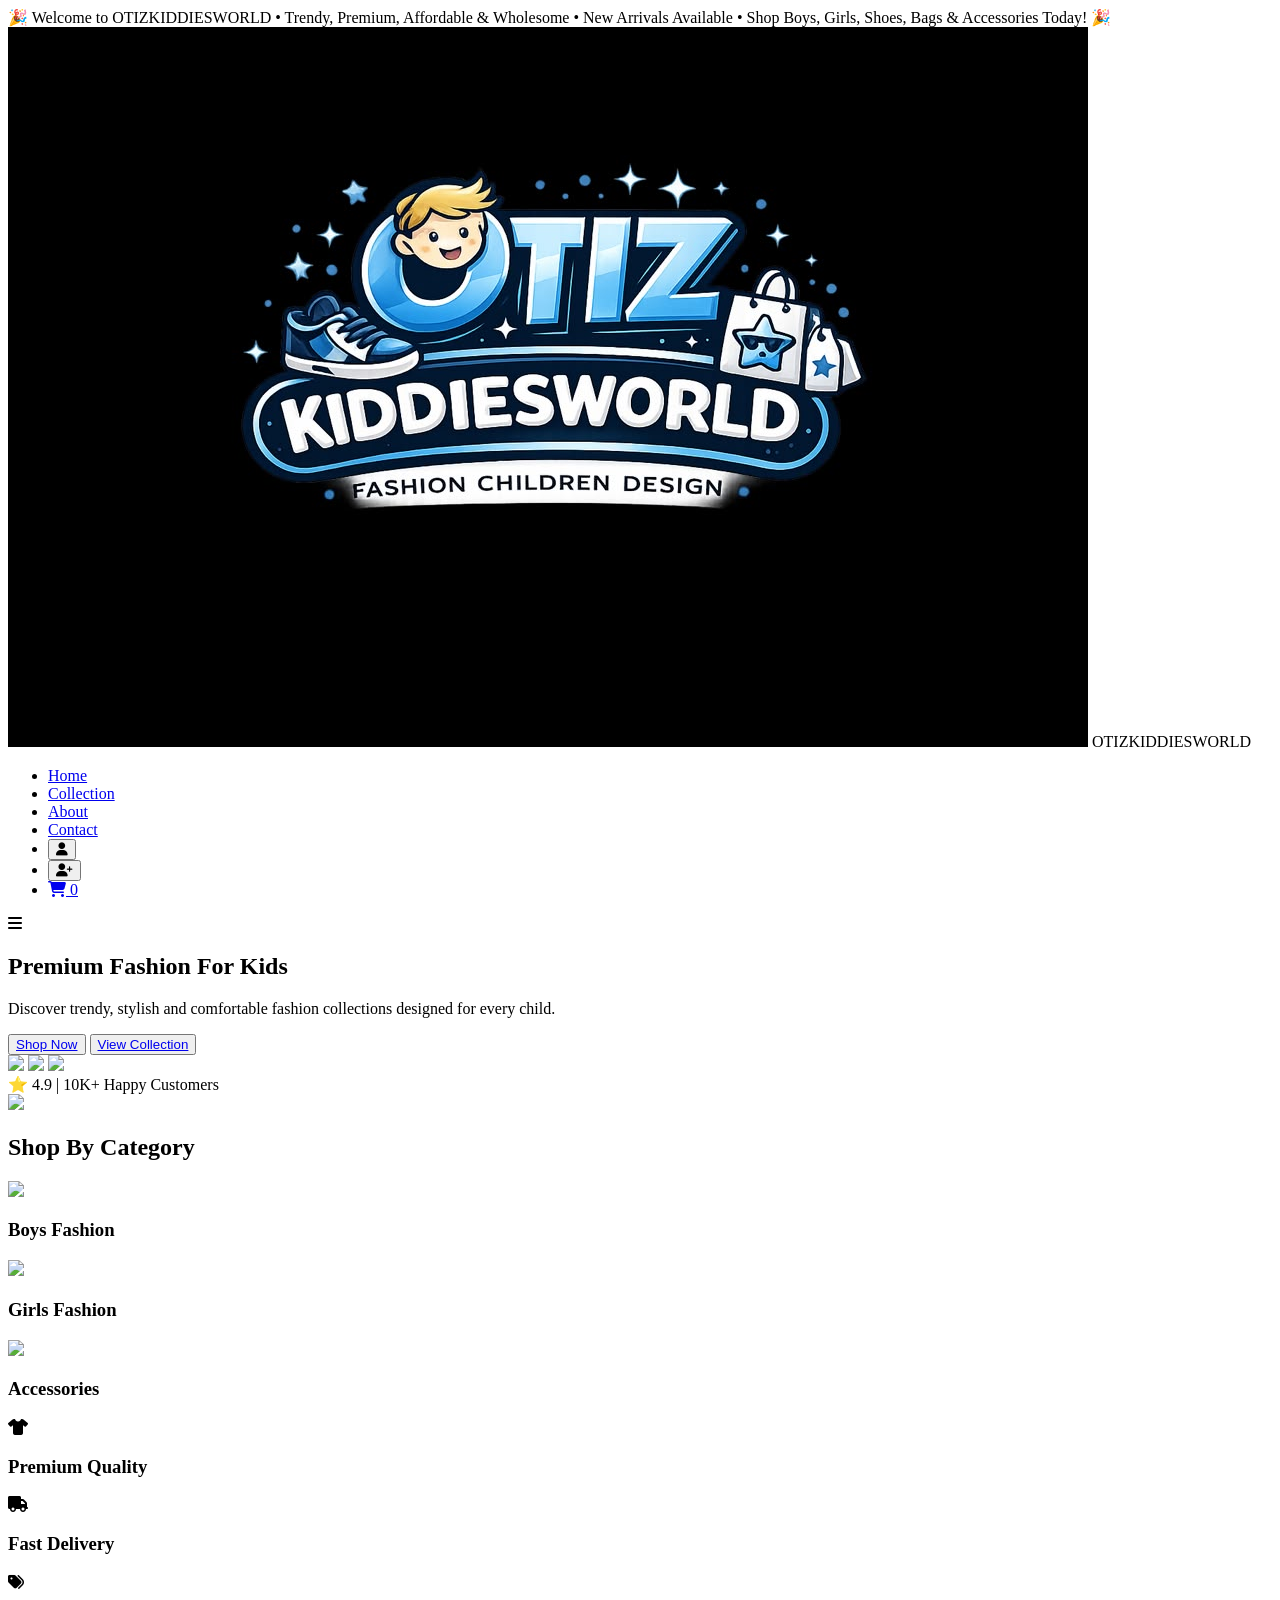
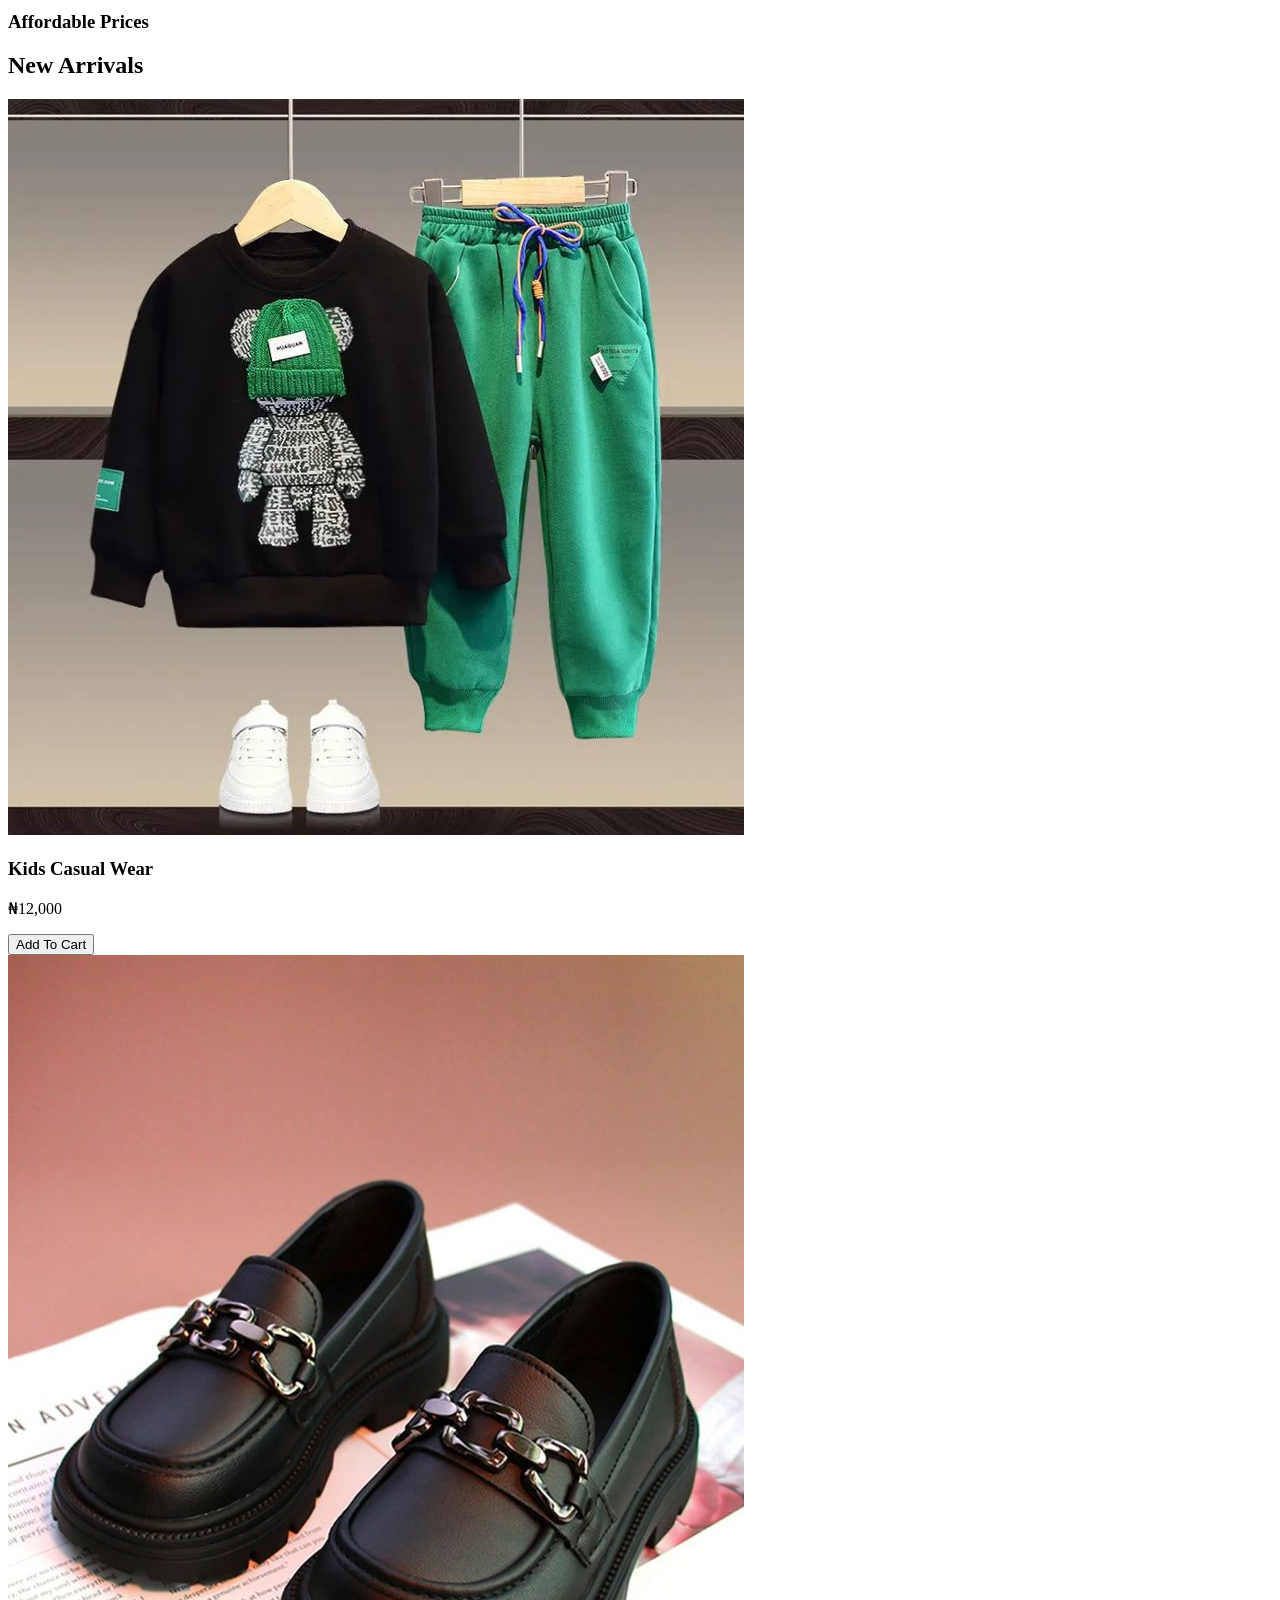
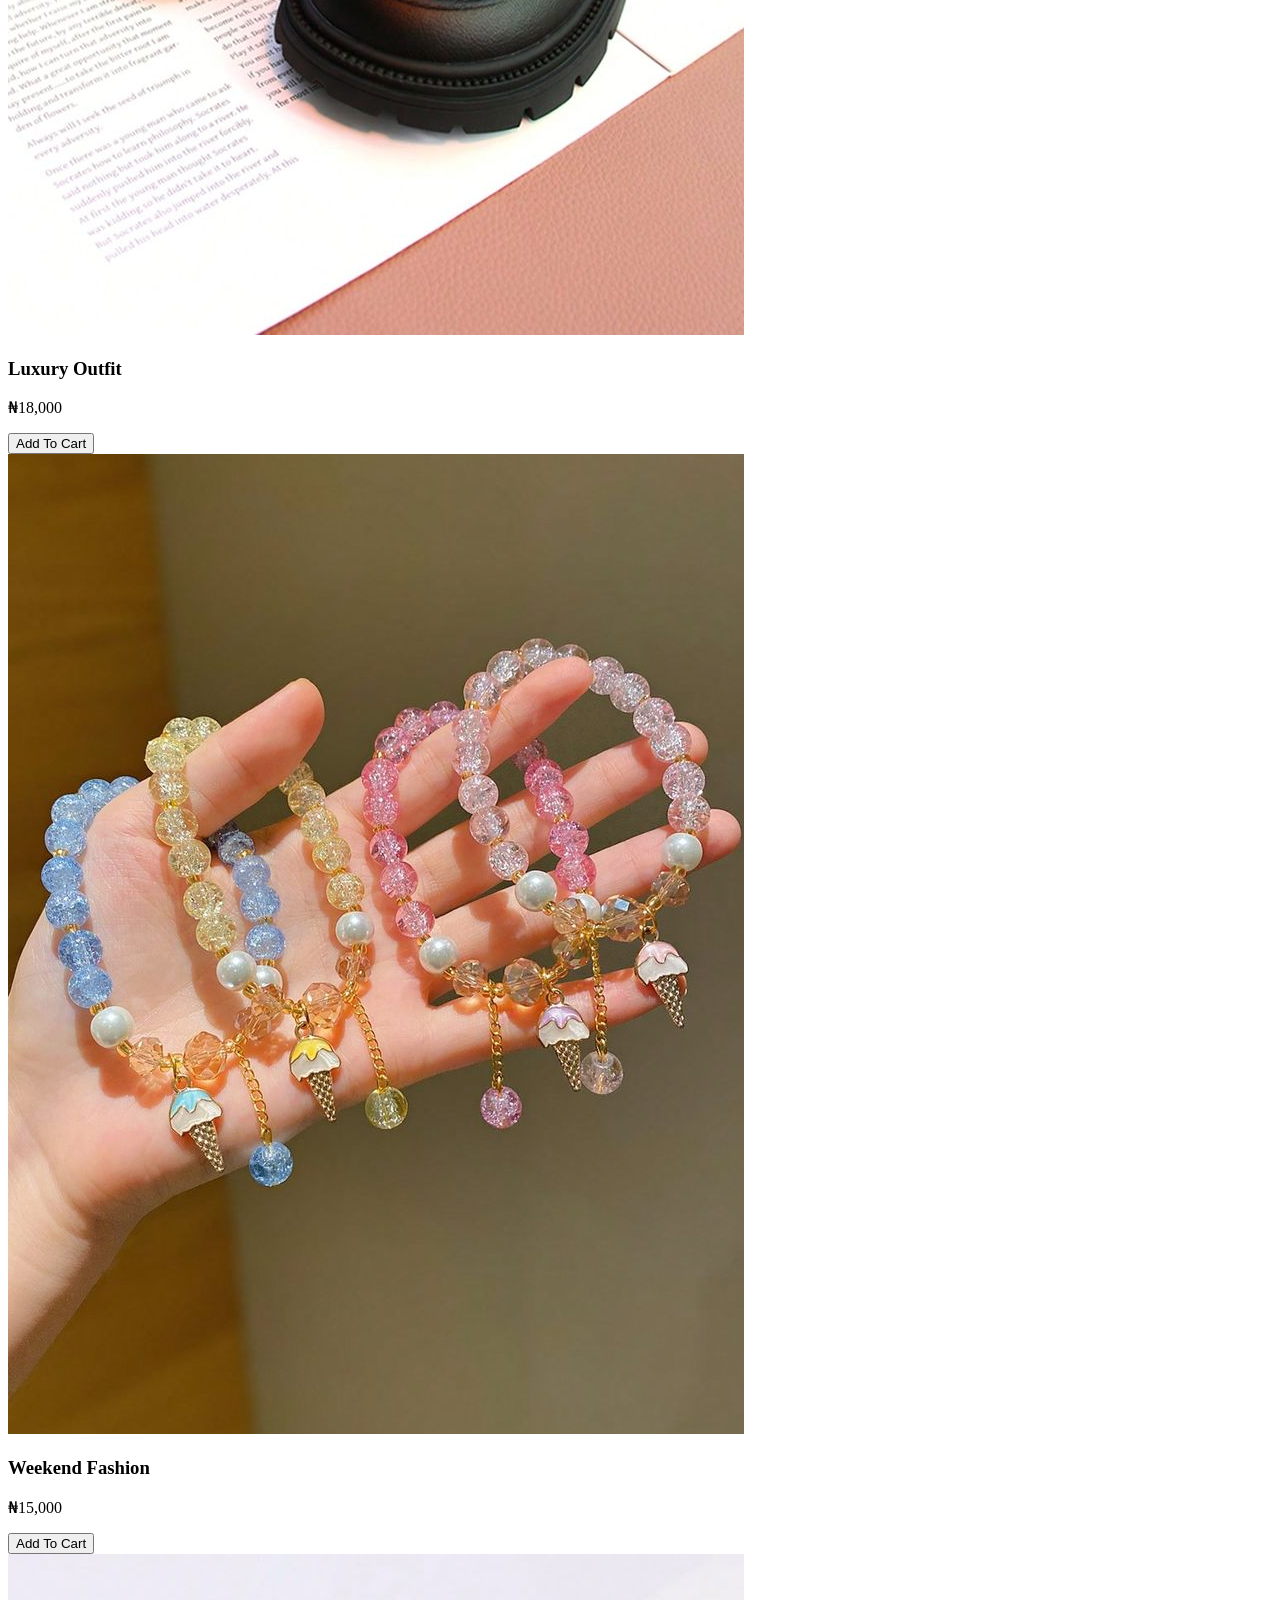
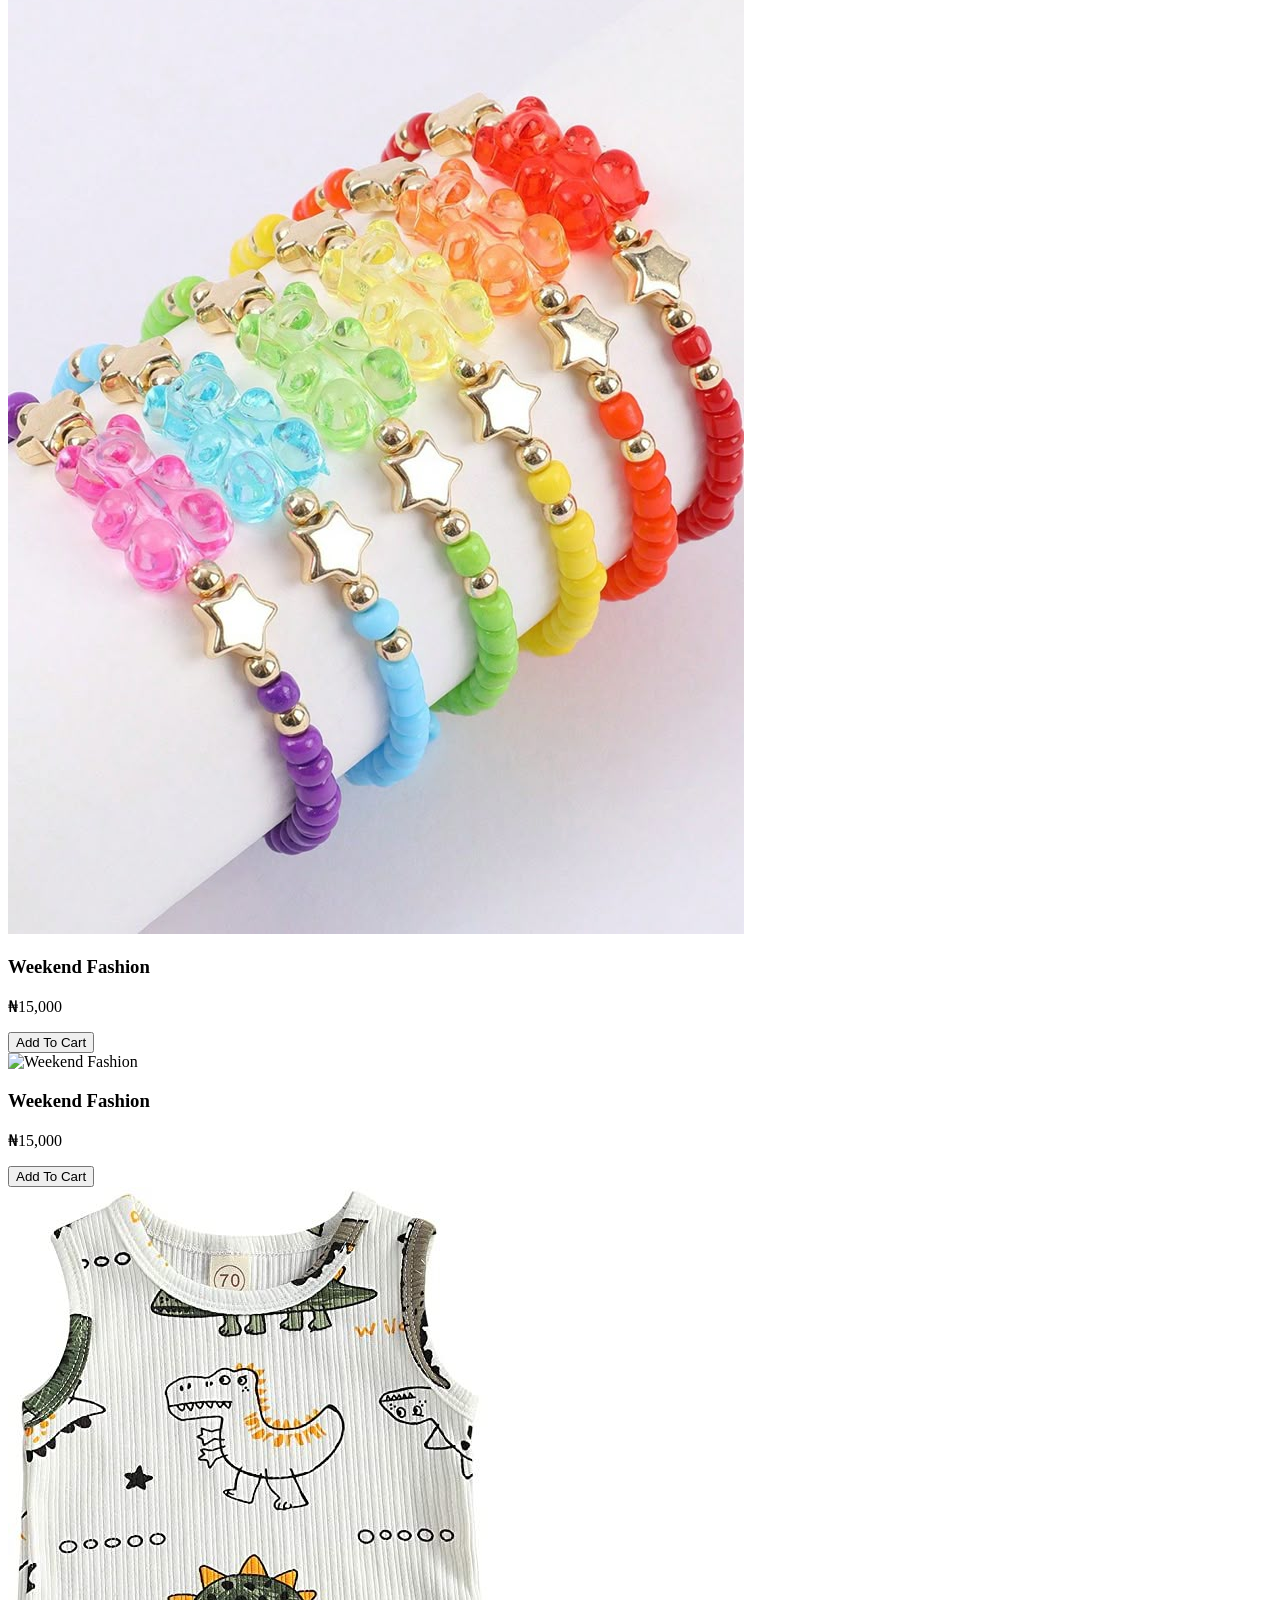
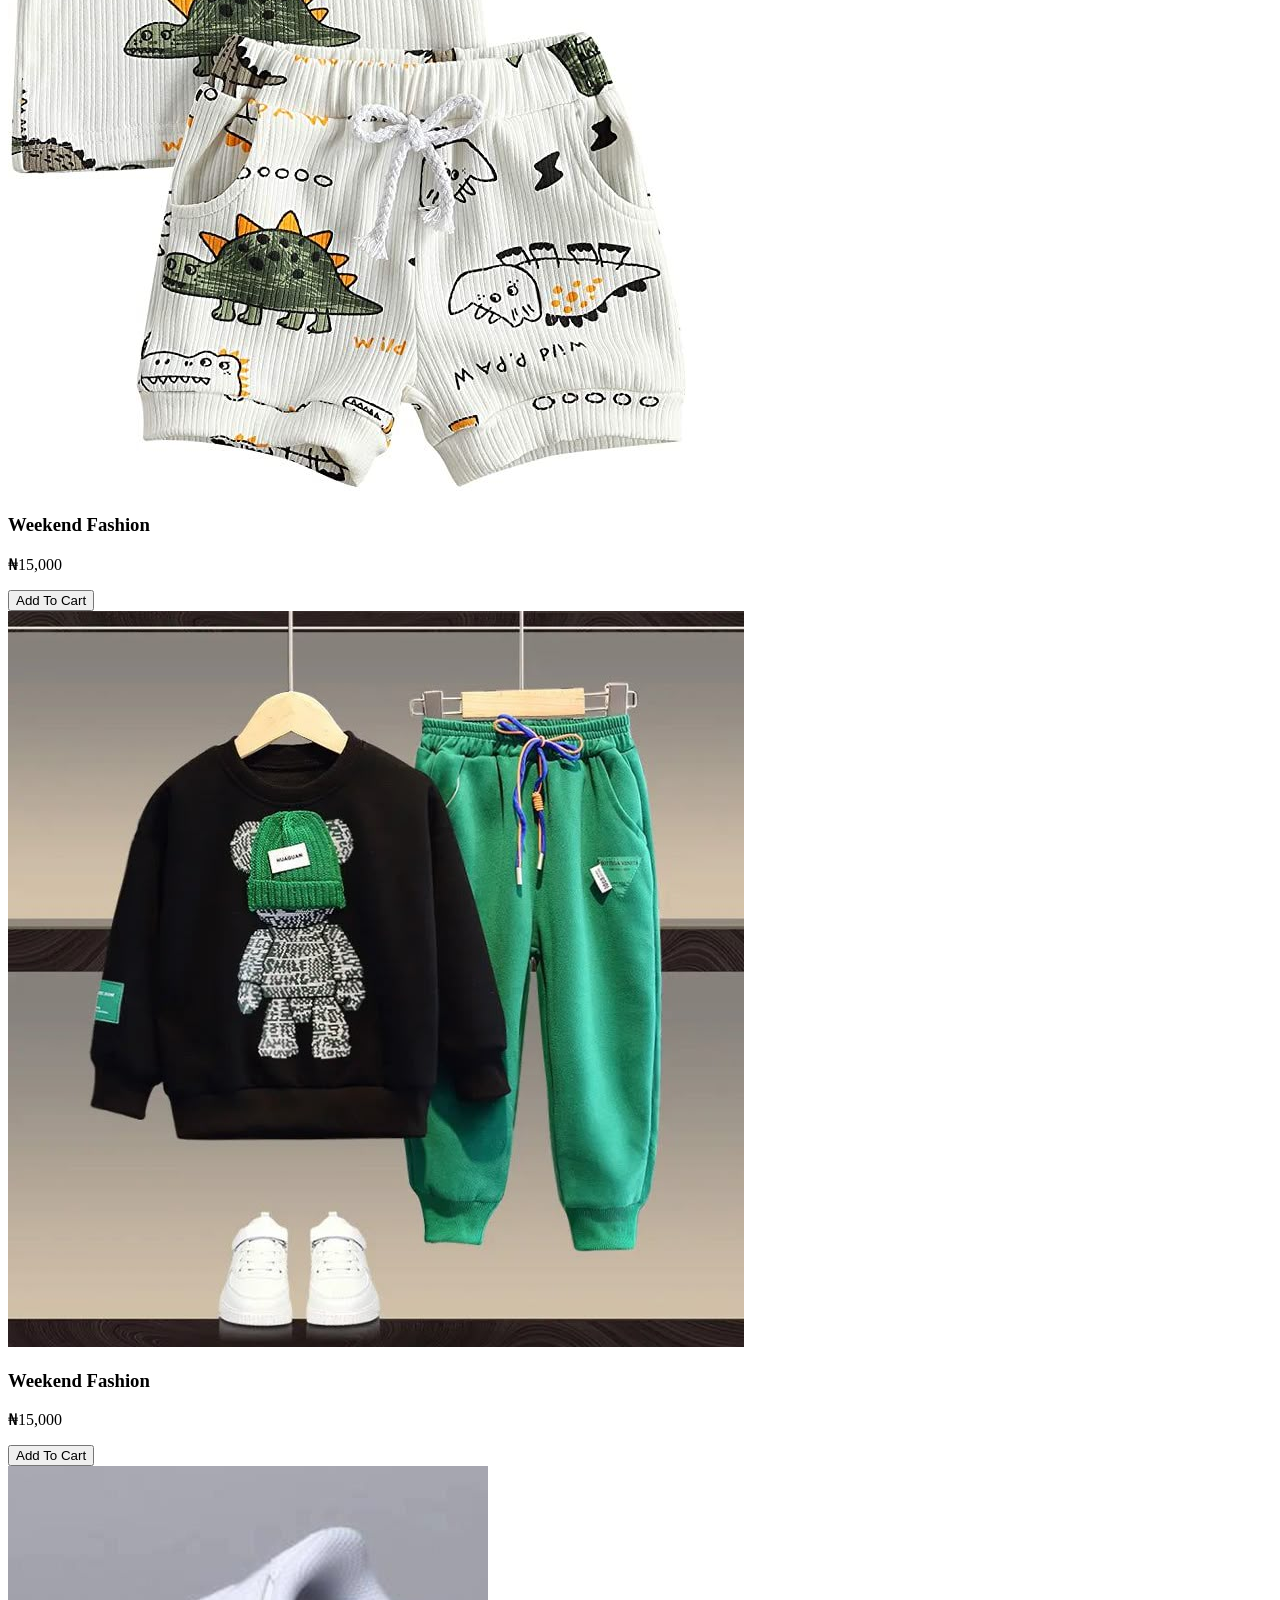
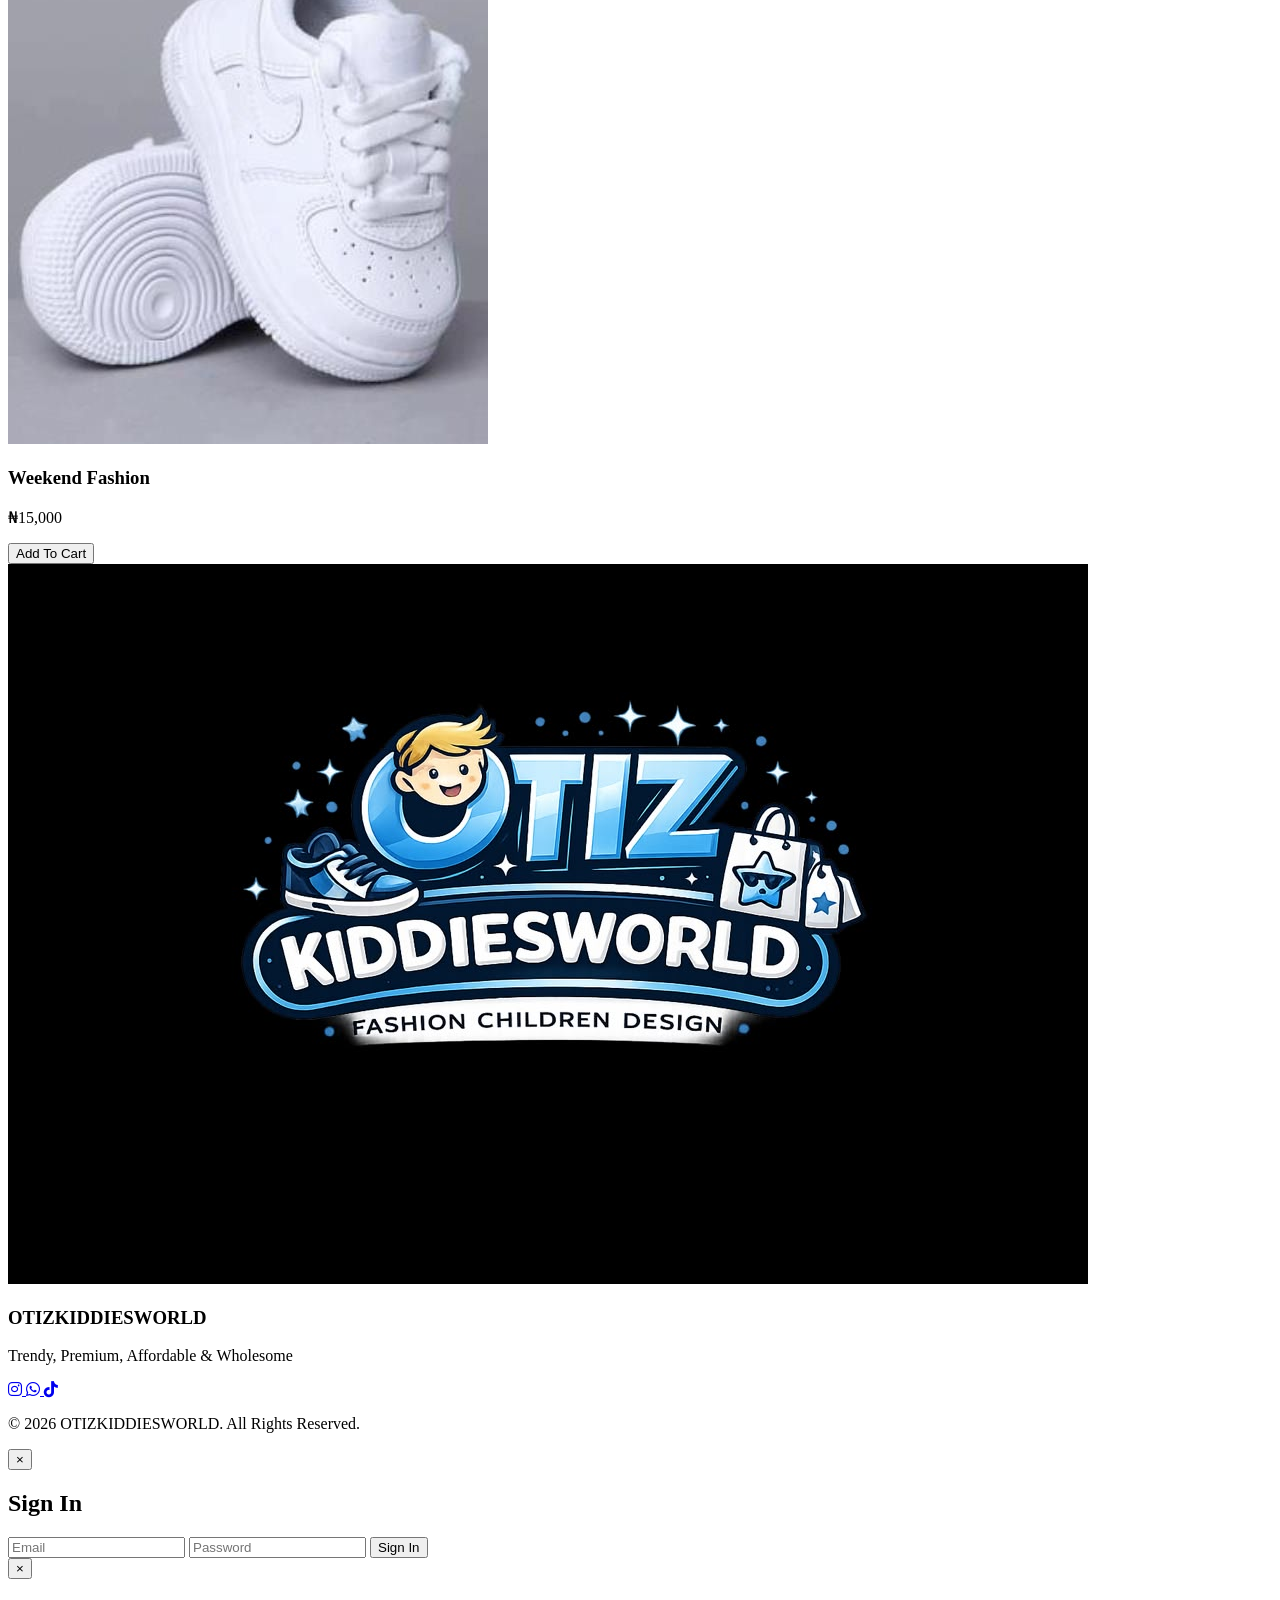
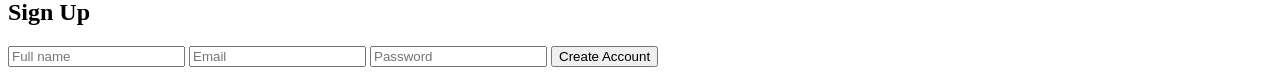
==== HTML/index.html @ 4b75425f "feat: name" ====
<!DOCTYPE html>
<html lang="en">

<head>
    <meta charset="UTF-8">
    <meta name="viewport" content="width=device-width, initial-scale=1.0">
    <title>OTIZKIDDIESWORLD</title>
    <link rel="shortcut icon" href="/image/ChatGPT Image Jun 16, 2026, 05_14_02 PM.png" type="image/x-icon">
    <link rel="stylesheet" href="/css/style.css">
    <link href="https://cdnjs.cloudflare.com/ajax/libs/font-awesome/6.5.1/css/all.min.css" rel="stylesheet">
    <script src="/js/loader.js"></script>
    <script type="module">
  import { getAnnouncement } from "/js/firebase-service.js";

  // Hold a loader lock for as long as this fetch takes, so the overlay
  // stays up until the real announcement text is in the DOM — instead
  // of the loader hiding on window 'load' (images/CSS ready) while this
  // async fetch is still in flight, leaving a blank banner flash.
  const hasLoader = typeof window.showLoader === "function" && typeof window.hideLoader === "function";
  if (hasLoader) window.showLoader();

  getAnnouncement()
    .then(text => {
      const el = document.querySelector(".announcement-text");
      if (el && text) el.textContent = text;
    })
    .catch(err => {
      console.error("Failed to load announcement:", err);
    })
    .finally(() => {
      if (hasLoader) window.hideLoader();
    });
</script>
</head>

<body>

    <!-- HEADER -->
    <header>
        <div class="announcement">
            <div class="announcement-text">
                🎉 Welcome to OTIZKIDDIESWORLD • Trendy, Premium, Affordable & Wholesome • New Arrivals Available • Shop
                Boys, Girls, Shoes, Bags & Accessories Today! 🎉
            </div>
        </div>
        <nav class="navbar">
            <div class="logo">
                <img src="/image/WhatsApp Image 2026-06-20 at 2.26.59 AM.jpeg" alt="OTIZKIDDIESWORLD Logo">
                <span>OTIZKIDDIESWORLD</span>

            </div>

            <ul class="nav-links">
                <li><a href="#home">Home</a></li>
                <li><a href="/HTML/collection.html">Collection</a></li>
                <li><a href="/HTML/aboutus.html">About</a></li>
                <li><a href="/HTML/contact.html">Contact</a></li>
                <li>
                  <button id="signinBtn" class="auth-icon-btn" title="Sign In">
                    <i class="fas fa-user"></i>
                  </button>
                </li>
                <li>
                  <button id="signupBtn" class="auth-icon-btn" title="Sign Up">
                    <i class="fas fa-user-plus"></i>
                  </button>
                </li>
                <li id="adminReturnItem" style="display:none;">
                  <a href="/HTML/Otizadmin.html" class="admin-return-link">Admin</a>
                </li>
                <li id="userProfile" class="user-chip" style="display:none;">
                  <span class="user-initial" id="homeUserInitial">U</span>
                  <span id="currentUser" class="user-name"></span>
                  <button id="logoutBtn" class="logout-btn" type="button" onclick="window.logoutUser && window.logoutUser()" title="Logout">Logout</button>
                </li>

                <li class="cartpart"> <a href="/HTML/otizcart.html">
                        <i class="fas fa-shopping-cart"></i>
                        <span id="cart-count">0</span>
                    </a>
                </li>
            </ul>

            <div class="menu-btn">
                <i class="fas fa-bars"></i>
            </div>
        </nav>
    </header>

    <section class="hero">

        <div class="hero-text">

            <h1>Premium Fashion For Kids</h1>

            <p>
                Discover trendy, stylish and comfortable
                fashion collections designed for every child.
            </p>

            <div class="hero-buttons">
                <button class="shop-btn">
                    <a href="/HTML/collection.html">Shop Now</a>
                </button>

                <button class="catalog-btn">
                    <a href="/HTML/collection.html">View Collection</a>
                </button>
            </div>

            <div class="customers">

                <div class="avatars">
                    <img src="https://i.pravatar.cc/50?img=1">
                    <img src="https://i.pravatar.cc/50?img=2">
                    <img src="https://i.pravatar.cc/50?img=3">
                </div>

                <span>
                    ⭐ 4.9 | 10K+ Happy Customers
                </span>

            </div>

        </div>

        <div class="hero-image">
            <img src="https://images.unsplash.com/photo-1515886657613-9f3515b0c78f?w=900">
        </div>

    </section>



    <!-- FEATURED CATEGORIES -->

    <section class="categories">

        <h2>Shop By Category</h2>

        <div class="category-grid">

            <div class="category-card">
                <img src="https://images.unsplash.com/photo-1515886657613-9f3515b0c78f?w=500">
                <h3>Boys Fashion</h3>
            </div>

            <div class="category-card">
                <img src="https://images.unsplash.com/photo-1503342217505-b0a15ec3261c?w=500">
                <h3>Girls Fashion</h3>
            </div>

            <div class="category-card">
                <img src="https://images.unsplash.com/photo-1521572163474-6864f9cf17ab?w=500">
                <h3>Accessories</h3>
            </div>

        </div>

    </section>



    <!-- FEATURES -->
    <section class="features">
        <div class="feature-card">
            <i class="fas fa-tshirt"></i>
            <h3>Premium Quality</h3>
        </div>

        <div class="feature-card">
            <i class="fas fa-truck"></i>
            <h3>Fast Delivery</h3>
        </div>

        <div class="feature-card">
            <i class="fas fa-tags"></i>
            <h3>Affordable Prices</h3>
        </div>
    </section>

    <!-- COLLECTION -->
    <section class="collection" id="collection">

        <h2>New Arrivals</h2>

        <div class="products">

            <div class="product">
                <img src="/image/Baby Boys And Girls Clothing Set Spring Autumn Children Hooded Outerwear Tops Pants 2PCS Outfits Kids Teenage Costume Suit - Set E _ 110CM(3-4T).jpg"
                    alt="Kids Casual Wear">
                <h3>Kids Casual Wear</h3>
                <p>₦12,000</p>
                <button onclick="addToCart('Kids Casual Wear',12000)">
                    Add To Cart
                </button>
            </div>

            <div class="product">
                <img src="/image/1 Pair Kids Slip-On Loafers, Leather Upper, Casual Shoes For Boys And Girls, Black Color, Suitable For Teenagers And Children, Low-Top, Comfortable Round Toe Design, Great For Casual Outfits And Daily Wear.jpg"
                    alt="Luxury Outfit">
                <h3>Luxury Outfit</h3>
                <p>₦18,000</p>
                <button onclick="addToCart('Luxury Outfit',18000)">
                    Add To Cart
                </button>
            </div>

            <div class="product">
                <img src="/image/1_2_4pcs New Cartoon Cute Ice Cream Decor Children's Bracelet For Girls, Kids Beaded Accessory Wristband.jpg"
                    alt="Weekend Fashion">
                <h3>Weekend Fashion</h3>
                <p>₦15,000</p>
                <button onclick="addToCart('Weekend Fashion',15000)">
                    Add To Cart
                </button>
            </div>

            <div class="product">
                <img src="/image/6pcs_Set Cute Cartoon Random Color Beads & Acrylic Bear Charm Bracelets, Suitable For Girls Daily Wear And Parties.jpg"
                    alt="Weekend Fashion">
                <h3>Weekend Fashion</h3>
                <p>₦15,000</p>
                <button onclick="addToCart('Weekend Fashion',15000)">
                    Add To Cart
                </button>
            </div>

            <div class="product">
                <img src="https://images.unsplash.com/photo-1514090458221-65bb69cf63e6?q=80&w=1200" alt="Weekend Fashion">
                <h3>Weekend Fashion</h3>
                <p>₦15,000</p>
                <button onclick="addToCart('Weekend Fashion',15000)">
                    Add To Cart
                </button>
            </div>

            <div class="product">
                <img src="/image/Amazon_com_ Bebé recién nacido Ropa de Verano….jpg" alt="Weekend Fashion">
                <h3>Weekend Fashion</h3>
                <p>₦15,000</p>
                <button onclick="addToCart('Weekend Fashion',15000)">
                    Add To Cart
                </button>
            </div>

            <div class="product">
                <img src="/image/Baby Boys And Girls Clothing Set Spring Autumn Children Hooded Outerwear Tops Pants 2PCS Outfits Kids Teenage Costume Suit - Set E _ 110CM(3-4T).jpg"
                    alt="Weekend Fashion">
                <h3>Weekend Fashion</h3>
                <p>₦15,000</p>
                <button onclick="addToCart('Weekend Fashion',15000)">
                    Add To Cart
                </button>
            </div>

            <div class="product">
                <img src="/image/Chaussures _ Chaussures & talons femme.jpg" alt="Weekend Fashion">
                <h3>Weekend Fashion</h3>
                <p>₦15,000</p>
                <button onclick="addToCart('Weekend Fashion',15000)">
                    Add To Cart
                </button>
            </div>

        </div>
    </section>


    <!-- FOOTER -->
    <footer>
        <img src="/image/WhatsApp Image 2026-06-20 at 2.26.59 AM.jpeg" alt="OTIZKIDDIESWORLD Logo">
        <h3>OTIZKIDDIESWORLD</h3>

        <p>Trendy, Premium, Affordable & Wholesome</p>

        <div class="socials">
            <a href="https://www.instagram.com/dollars_109?igsh=MWZ1ZXFwZWs2ZnFhYg%3D%3D&utm_source=qr" target="_blank">
                <i class="fab fa-instagram"></i>
            </a>
            <a href="https://wa.me/2349036442495" target="_blank"> <i class="fab fa-whatsapp"></i>
            </a>
            <a href="https://www.tiktok.com/@dollars_2?_r=1&_t=ZS-97M4Zr3LXev" target="_blank"><i
                    class="fab fa-tiktok"></i>
            </a>
        </div>

        <p class="copyright">
            © 2026 OTIZKIDDIESWORLD. All Rights Reserved.
        </p>
    </footer>

    <script src="/js/script.js"></script>
    <script type="module" src="/js/collection.js"></script>

    <!-- Auth modals -->
    <link rel="stylesheet" href="/css/auth-modals.css">

    <div id="signinModal" class="auth-modal" aria-hidden="true">
        <div class="auth-modal-content">
            <button class="auth-close" id="closeSignin">&times;</button>
            <h2>Sign In</h2>
            <form id="signinForm">
                <input type="email" id="signinEmail" placeholder="Email" required>
                <input type="password" id="signinPassword" placeholder="Password" required>
                <button type="submit" class="auth-submit">Sign In</button>
            </form>
        </div>
    </div>

    <div id="signupModal" class="auth-modal" aria-hidden="true">
        <div class="auth-modal-content">
            <button class="auth-close" id="closeSignup">&times;</button>
            <h2>Sign Up</h2>
            <form id="signupForm">
                <input type="text" id="signupName" placeholder="Full name" required>
                <input type="email" id="signupEmail" placeholder="Email" required>
                <input type="password" id="signupPassword" placeholder="Password" required>
                <button type="submit" class="auth-submit">Create Account</button>
            </form>
        </div>
    </div>

    <script type="module" src="/js/auth-modals.js"></script>
</body>

</html>
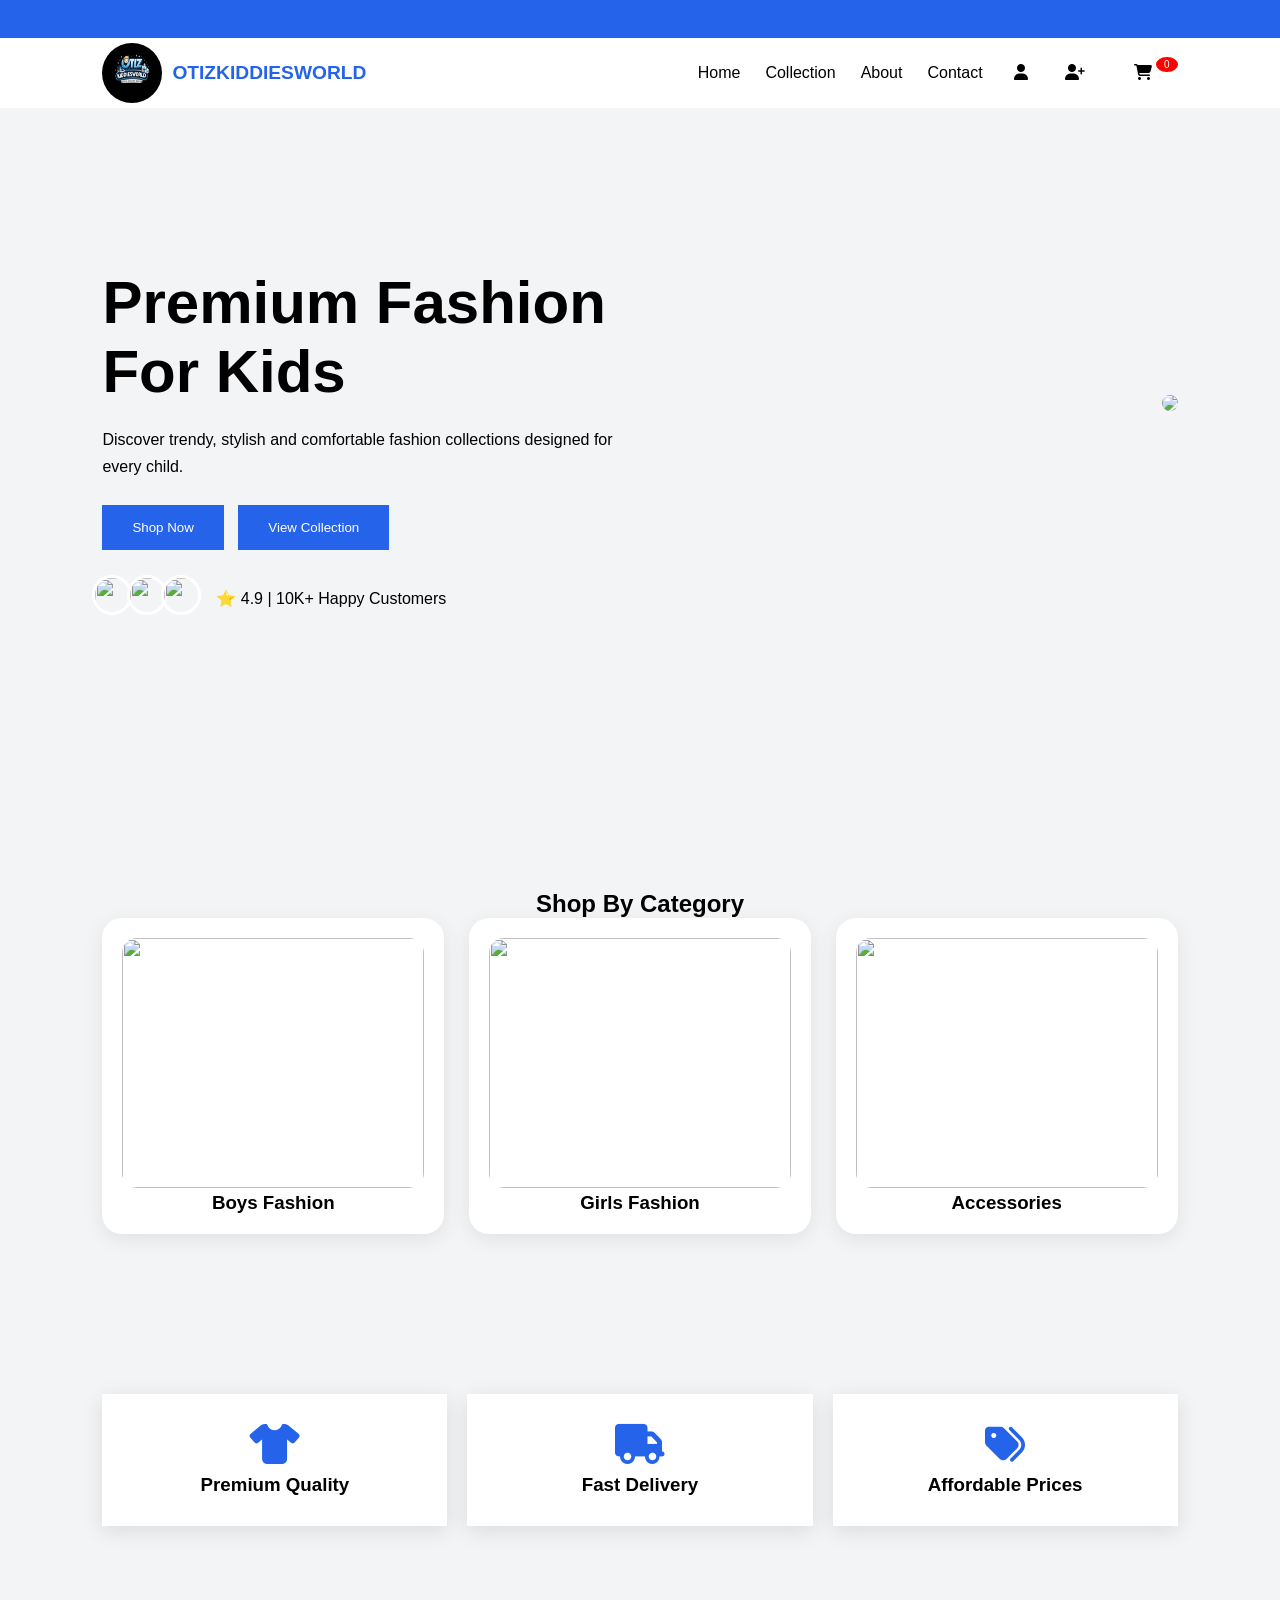
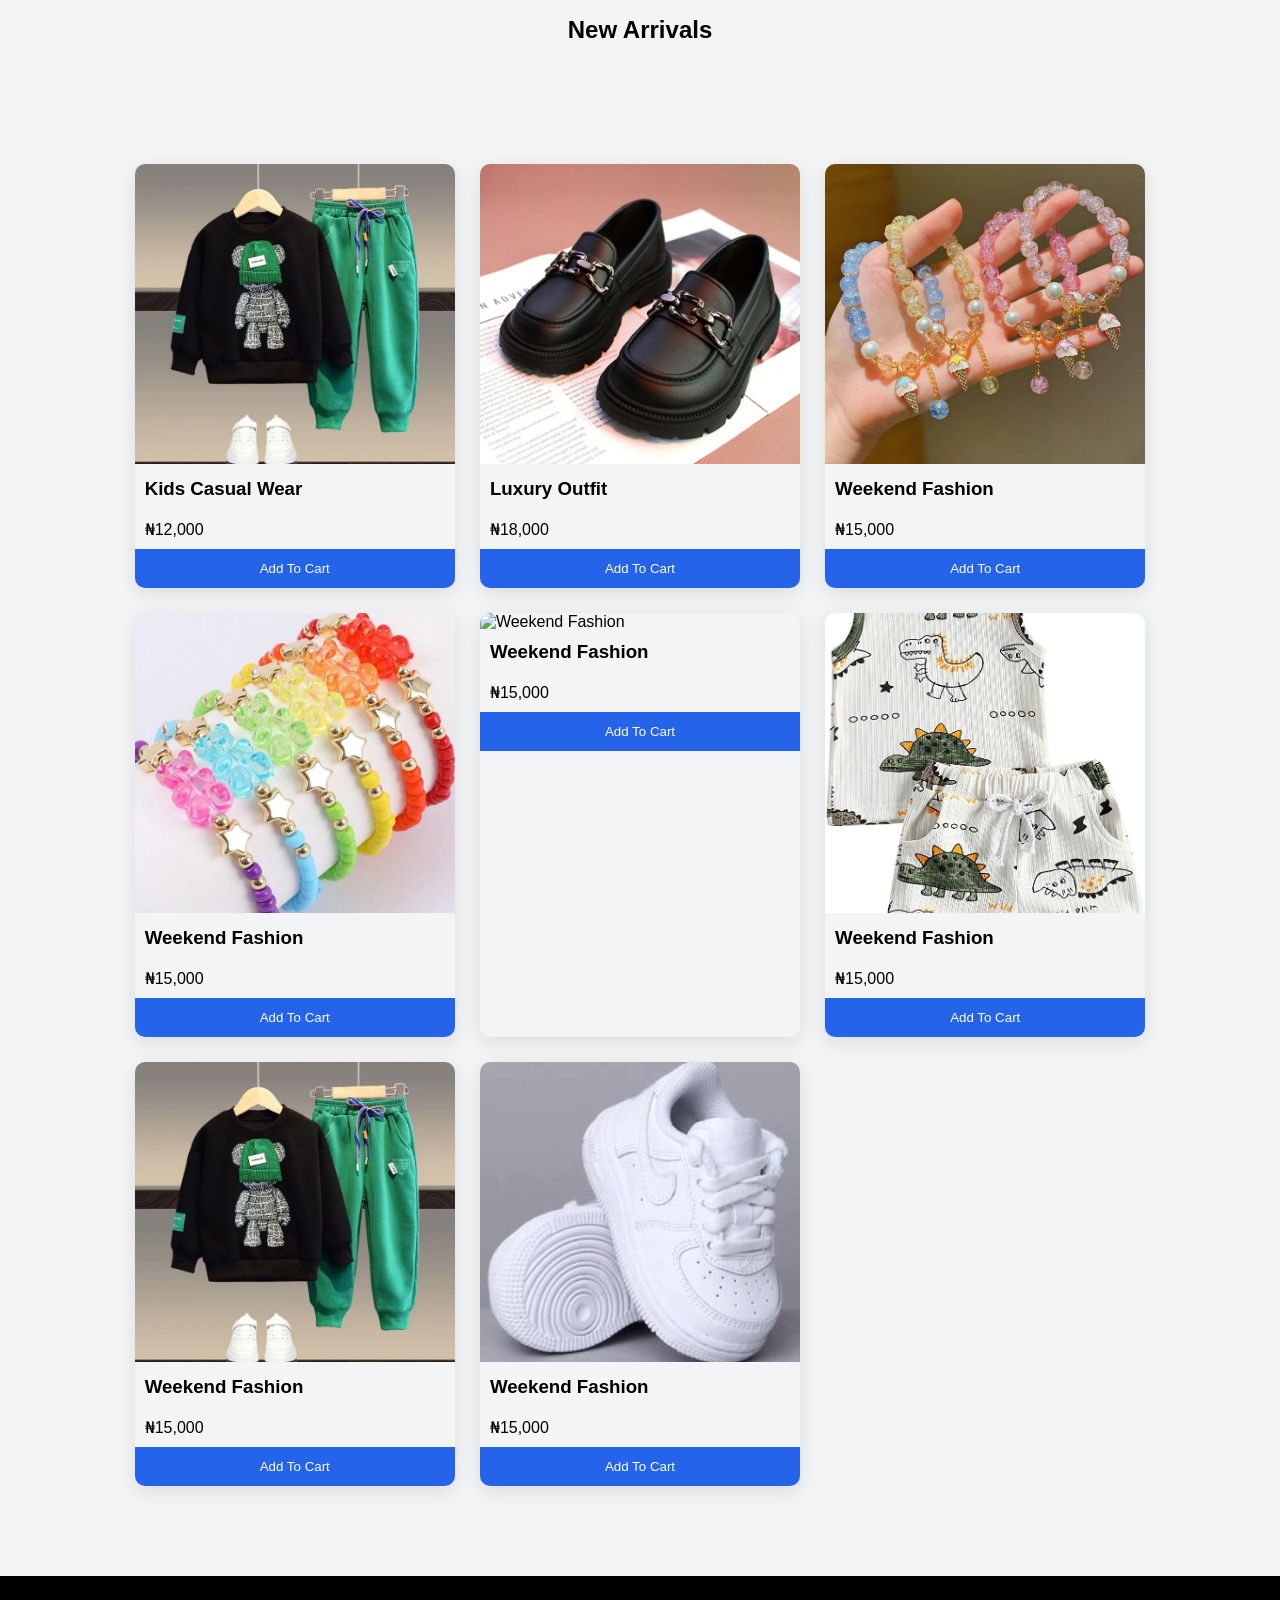
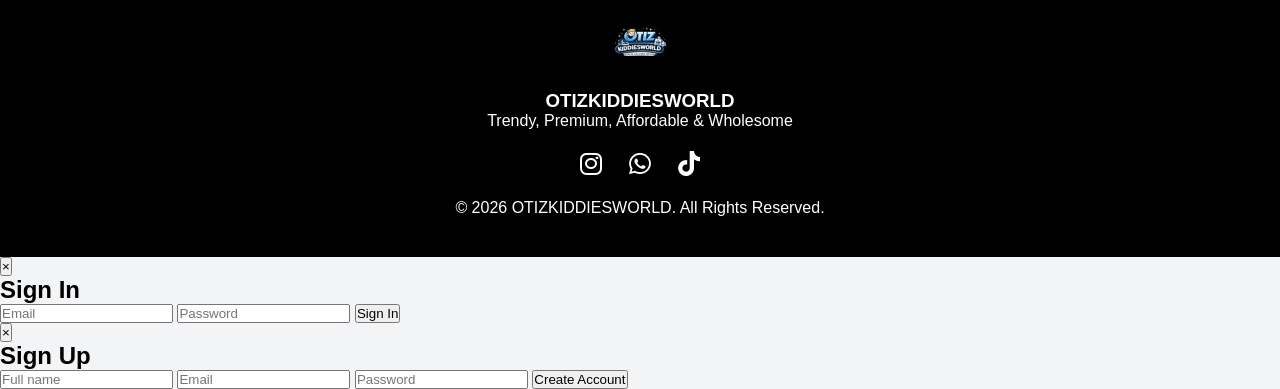
==== commit a63fb86e: "push" ====
--- a/HTML/index.html
+++ b/HTML/index.html
@@ -6,7 +6,7 @@
     <meta name="viewport" content="width=device-width, initial-scale=1.0">
     <title>OTIZKIDDIESWORLD</title>
     <link rel="shortcut icon" href="/image/ChatGPT Image Jun 16, 2026, 05_14_02 PM.png" type="image/x-icon">
-    <link rel="stylesheet" href="/css/style.css">
+    <link rel="stylesheet" href="/CSS/style.css">
     <link href="https://cdnjs.cloudflare.com/ajax/libs/font-awesome/6.5.1/css/all.min.css" rel="stylesheet">
     <script src="/js/loader.js"></script>
     <script type="module">
--- a/CSS/style.css
+++ b/CSS/style.css
@@ -0,0 +1,693 @@
+* {
+    margin: 0;
+    padding: 0;
+    box-sizing: border-box;
+    font-family: Arial, sans-serif;
+}
+
+:root {
+    --primary: #2563eb;
+    --dark: #111827;
+    --light: #ffffff;
+    --gray: #f3f4f6;
+}
+
+body {
+    overflow-x: hidden;
+    background: var(--gray);
+
+}
+
+header {
+    position: fixed;
+    width: 100%;
+    top: 0px;
+    z-index: 1000;
+    background: white;
+}
+
+.announcement {
+    width: 100%;
+    background: #2563eb;
+    color: black;
+    overflow: hidden;
+    padding: 10px 0;
+    white-space: nowrap;
+    position: relative;
+}
+
+.announcement-text {
+    display: inline-block;
+    padding-left: 100%;
+    animation: scrollText 15s linear infinite;
+    font-weight: normal;
+    font-size: 15px;
+}
+
+@keyframes scrollText {
+    0% {
+        transform: translateX(0);
+    }
+
+    100% {
+        transform: translateX(-100%);
+    }
+}
+
+/* .navbar {
+    display: flex;
+    justify-content: space-between;
+    align-items: center;
+    padding: 15px 8%;
+} */
+.navbar {
+    display: flex;
+    justify-content: space-between;
+    align-items: center;
+    padding: 5px 8%;
+    background: white;
+    position: sticky;
+    top: 0;
+    z-index: 1000;
+}
+
+.logo {
+    display: flex;
+    align-items: center;
+    gap: 10px;
+}
+
+.logo img {
+    width: 60px;
+    height: 60px;
+    border-radius: 50%;
+}
+
+.logo span {
+    color: #2563eb;
+    font-weight: bold;
+    font-size: 1.2rem;
+}
+
+/* .nav-links {
+    display: flex;
+    list-style: none;
+    gap: 30px;
+}
+
+.nav-links a {
+    color: white;
+    text-decoration: none;
+    transition: .3s;
+    background-color: #000;
+} */
+.nav-links {
+    display: flex;
+    align-items: center;
+    gap: 25px;
+    list-style: none;
+    background-color: white;
+}
+
+.nav-links a {
+    text-decoration: none;
+    color: black;
+    transition: .3s;
+    /* background-color: white; */
+}
+
+
+.nav-links a:hover {
+    color: #2563eb;
+}
+
+.auth-icon-btn {
+    background: none;
+    border: none;
+    cursor: pointer;
+    color: inherit;
+    font-size: 1rem;
+    padding: 4px 6px;
+}
+
+.user-chip {
+    display: flex;
+    align-items: center;
+    gap: 8px;
+    padding: 6px 10px;
+    border: 1px solid #e5e7eb;
+    border-radius: 999px;
+    background: #f9fafb;
+    color: #111827;
+}
+
+.user-initial {
+    width: 28px;
+    height: 28px;
+    border-radius: 50%;
+    background: #2563eb;
+    color: white;
+    display: flex;
+    align-items: center;
+    justify-content: center;
+    font-weight: 700;
+    font-size: 0.9rem;
+    flex-shrink: 0;
+}
+
+.user-name {
+    font-size: 0.9rem;
+    font-weight: 600;
+    color: #111827;
+}
+
+.logout-btn {
+    background: #dc3545;
+    color: white;
+    border: none;
+    padding: 5px 10px;
+    border-radius: 999px;
+    cursor: pointer;
+    font-size: 0.8rem;
+}
+
+.cartpart {
+    border-left: #fff 3px solid;
+    padding-left: 15px;
+}
+
+
+#cart-count {
+    position: relative;
+    top: -10px;
+    right: 0px;
+    background: red;
+    color: white;
+    padding: 2px 8px;
+    border-radius: 50%;
+    font-size: 10px;
+}
+
+
+/* .menu-btn {
+    display: none;
+    color: black;
+    font-size: 25px;
+    cursor: pointer;
+} */
+.menu-btn {
+    display: none;
+    font-size: 1.8rem;
+    color: #000;
+    cursor: pointer;
+    z-index: 1001;
+}
+
+@media (max-width: 768px) {
+
+    .navbar {
+        position: relative;
+    }
+
+    .nav-links {
+        position: absolute;
+        top: 100%;
+        left: -100%;
+        width: 100%;
+        background: white;
+        flex-direction: column;
+        text-align: center;
+        padding: 20px 0;
+        transition: 0.4s;
+        z-index: 1000;
+    }
+
+    .nav-links.active {
+        left: 0;
+    }
+
+    .menu-btn {
+        display: block;
+    }
+}
+
+/* .hero {
+    height: 100vh;
+    background: linear-gradient(rgba(0, 0, 0, .6),
+            rgba(0, 0, 0, .6)),
+        url("https://images.unsplash.com/photo-1519238359922-989348752efb?q=80&w=1600");
+    background-size: cover;
+    background-position: center;
+    display: flex;
+    justify-content: center;
+    align-items: center;
+    text-align: center;
+}
+
+.hero-content {
+    color: white;
+    animation: fadeIn 1.5s ease;
+}
+
+.hero h1 {
+    font-size: 4rem;
+}
+
+.hero p {
+    margin: 20px 0;
+    font-size: 1.2rem;
+}
+
+.btn {
+    background: #f7a500;
+    color: white;
+    padding: 15px 35px;
+    border-radius: 30px;
+    text-decoration: none;
+    transition: .3s;
+}
+
+.btn:hover {
+    background: white;
+    color: #000;
+} */
+/* .signin-modal{
+    display:none;
+    position:fixed;
+    inset:0;
+    background:rgba(0,0,0,.7);
+    z-index:9999;
+    justify-content:center;
+    align-items:center;
+    padding:20px;
+}
+@media(max-width:480px){
+
+    .signin-box{
+        width:100%;
+        padding:20px;
+    }
+
+    .signin-box h2{
+        font-size:22px;
+    } */
+
+/* } */
+.hero {
+    display: flex;
+    justify-content: space-between;
+    align-items: center;
+    padding: 80px 8%;
+    min-height: 90vh;
+}
+
+.hero-text {
+    max-width: 550px;
+    margin-top: 80px;
+}
+
+.hero-text h1 {
+    font-size: 60px;
+    margin-bottom: 20px;
+}
+
+.hero-text p {
+    line-height: 1.7;
+    margin-bottom: 25px;
+}
+
+.hero-buttons button {
+    padding: 15px 30px;
+    margin-right: 10px;
+    border: none;
+    cursor: pointer;
+}
+
+.shop-btn a {
+    text-decoration: none;
+    color: white;
+}
+
+.shop-btn {
+    background: var(--primary);
+    color: white;
+}
+
+.catalog-btn a {
+    text-decoration: none;
+    color: white;
+}
+
+.catalog-btn {
+    background: var(--primary);
+    color: white;
+}
+
+
+
+.hero-image img {
+    width: 500px;
+    border-radius: 20px;
+    animation: float 4s infinite;
+}
+
+@keyframes float {
+    50% {
+        transform: translateY(-15px);
+    }
+}
+
+.customers {
+    display: flex;
+    align-items: center;
+    gap: 15px;
+    margin-top: 25px;
+}
+
+.avatars img {
+    width: 40px;
+    height: 40px;
+    border-radius: 50%;
+    margin-left: -10px;
+    border: 3px solid white;
+}
+
+
+.categories,
+.products,
+.testimonials,
+.newsletter {
+    padding: 80px 8%;
+}
+
+.categories h2,
+.products h2,
+.testimonials h2 {
+    text-align: center;
+    margin-bottom: 0px;
+
+}
+
+.category-grid,
+.product-grid,
+.testimonial-grid {
+    display: grid;
+    grid-template-columns:
+        repeat(auto-fit, minmax(280px, 1fr));
+    gap: 25px;
+}
+
+.category-card,
+.product-card,
+.testimonial {
+    background: white;
+    padding: 20px;
+    border-radius: 20px;
+    text-align: center;
+    box-shadow: 0 5px 20px rgba(0, 0, 0, .08);
+}
+
+.category-card img,
+.product-card img {
+    width: 100%;
+    height: 250px;
+    object-fit: cover;
+    border-radius: 15px;
+}
+
+.features {
+    display: grid;
+    grid-template-columns: repeat(auto-fit, minmax(250px, 1fr));
+    gap: 20px;
+    padding: 80px 8%;
+}
+
+.feature-card {
+    background: #fff;
+    padding: 30px;
+    text-align: center;
+    box-shadow: 0 5px 20px rgba(0, 0, 0, .1);
+    transition: .4s;
+}
+
+.feature-card:hover {
+    transform: translateY(-10px);
+}
+
+.feature-card i {
+    color: #2563eb;
+    font-size: 40px;
+    margin-bottom: 10px;
+}
+
+.collection {
+    padding: 10px 3%;
+}
+
+.collection h2 {
+    text-align: center;
+    margin-bottom: 40px;
+}
+
+.products {
+    display: grid;
+    grid-template-columns: repeat(auto-fit, minmax(280px, 1fr));
+    gap: 25px;
+}
+
+.product {
+    box-shadow: 0 5px 20px rgba(0, 0, 0, .1);
+    border-radius: 10px;
+    overflow: hidden;
+    transition: .4s;
+}
+
+.product:hover {
+    transform: translateY(-10px);
+}
+
+.product img {
+    width: 100%;
+    height: 300px;
+    object-fit: cover;
+}
+
+.product h3,
+.product p {
+    padding: 10px;
+}
+
+.product button {
+    width: 100%;
+    padding: 12px;
+    border: none;
+    background: #2563eb;
+    color: white;
+    cursor: pointer;
+}
+
+
+
+footer {
+    background: #000;
+    color: white;
+    text-align: center;
+    padding: 40px;
+}
+
+footer img {
+    width: 90px;
+    margin-bottom: 10px;
+}
+
+/* .socials {
+    margin: 20px 0;
+}
+
+.socials i {
+    margin: 0 10px;
+    font-size: 25px;
+    color: #2563eb;
+} */
+.socials {
+    margin: 20px 0;
+
+}
+
+.socials a {
+    margin: 0 10px;
+    font-size: 25px;
+    /* width:60px;
+height:45px; */
+    /* background:#2563eb; */
+    color: white;
+    /* display:flex;
+justify-content:center;
+align-items:center; */
+    /* border-radius:50%; */
+    text-decoration: none;
+    transition: .3s;
+}
+
+.socials i:hover {
+    transform: translateY(-5px);
+}
+
+/* .popup-modal{
+    display:none;
+    position:fixed;
+    inset:0;
+    background:rgba(0,0,0,.7);
+    z-index:9999;
+    justify-content:center;
+    align-items:center;
+    padding:20px;
+}
+
+.popup-content{
+    width:95%;
+    max-width:900px;
+    height:90vh;
+    background:#fff;
+    border-radius:15px;
+    overflow:hidden;
+    position:relative;
+}
+
+.popup-content iframe{
+    width:100%;
+    height:100%;
+    border:none;
+}
+
+.close-popup{
+    position:absolute;
+    top:10px;
+    right:20px;
+    font-size:30px;
+    cursor:pointer;
+    z-index:10;
+    color:#000;
+}
+
+@media(max-width:768px){
+
+    .popup-content{
+        width:100%;
+        height:95vh;
+    }
+
+}
+
+
+@keyframes fadeIn {
+    from {
+        opacity: 0;
+        transform: translateY(30px);
+    }
+
+    to {
+        opacity: 1;
+        transform: translateY(0);
+    }
+} */
+
+/* @media(max-width:768px) {
+
+    .nav-links {
+        position: absolute;
+        top: 0;
+        left: -100%;
+        flex-direction: column;
+        background: whitesmoke;
+        width: 100%;
+        text-align: center;
+        padding: 20px 0;
+        transition: .4s;
+    }
+
+    .nav-links.active {
+        left: 0;
+    }
+
+    .menu-btn {
+        display: block;
+    }
+
+    .hero h1 {
+        font-size: 2.5rem;
+    }
+
+    .hero {
+        flex-direction: column;
+        gap: 40px;
+        text-align: center;
+    }
+
+    .hero-image img {
+        width: 100%;
+    }
+} */
+ @media (max-width: 768px) {
+
+    .nav-links {
+        position: absolute;
+        top: 0;
+        left: -100%;
+        flex-direction: column;
+        background: whitesmoke;
+        width: 100%;
+        text-align: center;
+        padding: 20px 0;
+        transition: .4s ease;
+    }
+
+    .nav-links.active {
+        left: 0;
+    }
+
+    .menu-btn {
+        display: block;
+    }
+
+    .hero {
+        flex-direction: column;
+        gap: 30px;
+        text-align: center;
+        padding: 20px;
+    }
+
+    .hero h1 {
+        font-size: clamp(2rem, 6vw, 2.5rem);
+    }
+
+    .hero p {
+        font-size: clamp(1rem, 3vw, 1.2rem);
+    }
+
+    .hero-image img {
+        width: 100%;
+        max-width: 500px;
+        height: auto;
+    }
+
+    .container {
+        width: 95%;
+        margin: auto;
+    }
+
+    /* Auto-fit grid sections */
+    .products,
+    .services,
+    .features,
+    .cards-container {
+        display: grid;
+        grid-template-columns: repeat(auto-fit, minmax(250px, 1fr));
+        gap: 20px;
+    }
+
+    img {
+        max-width: 100%;
+        height: auto;
+    }
+}
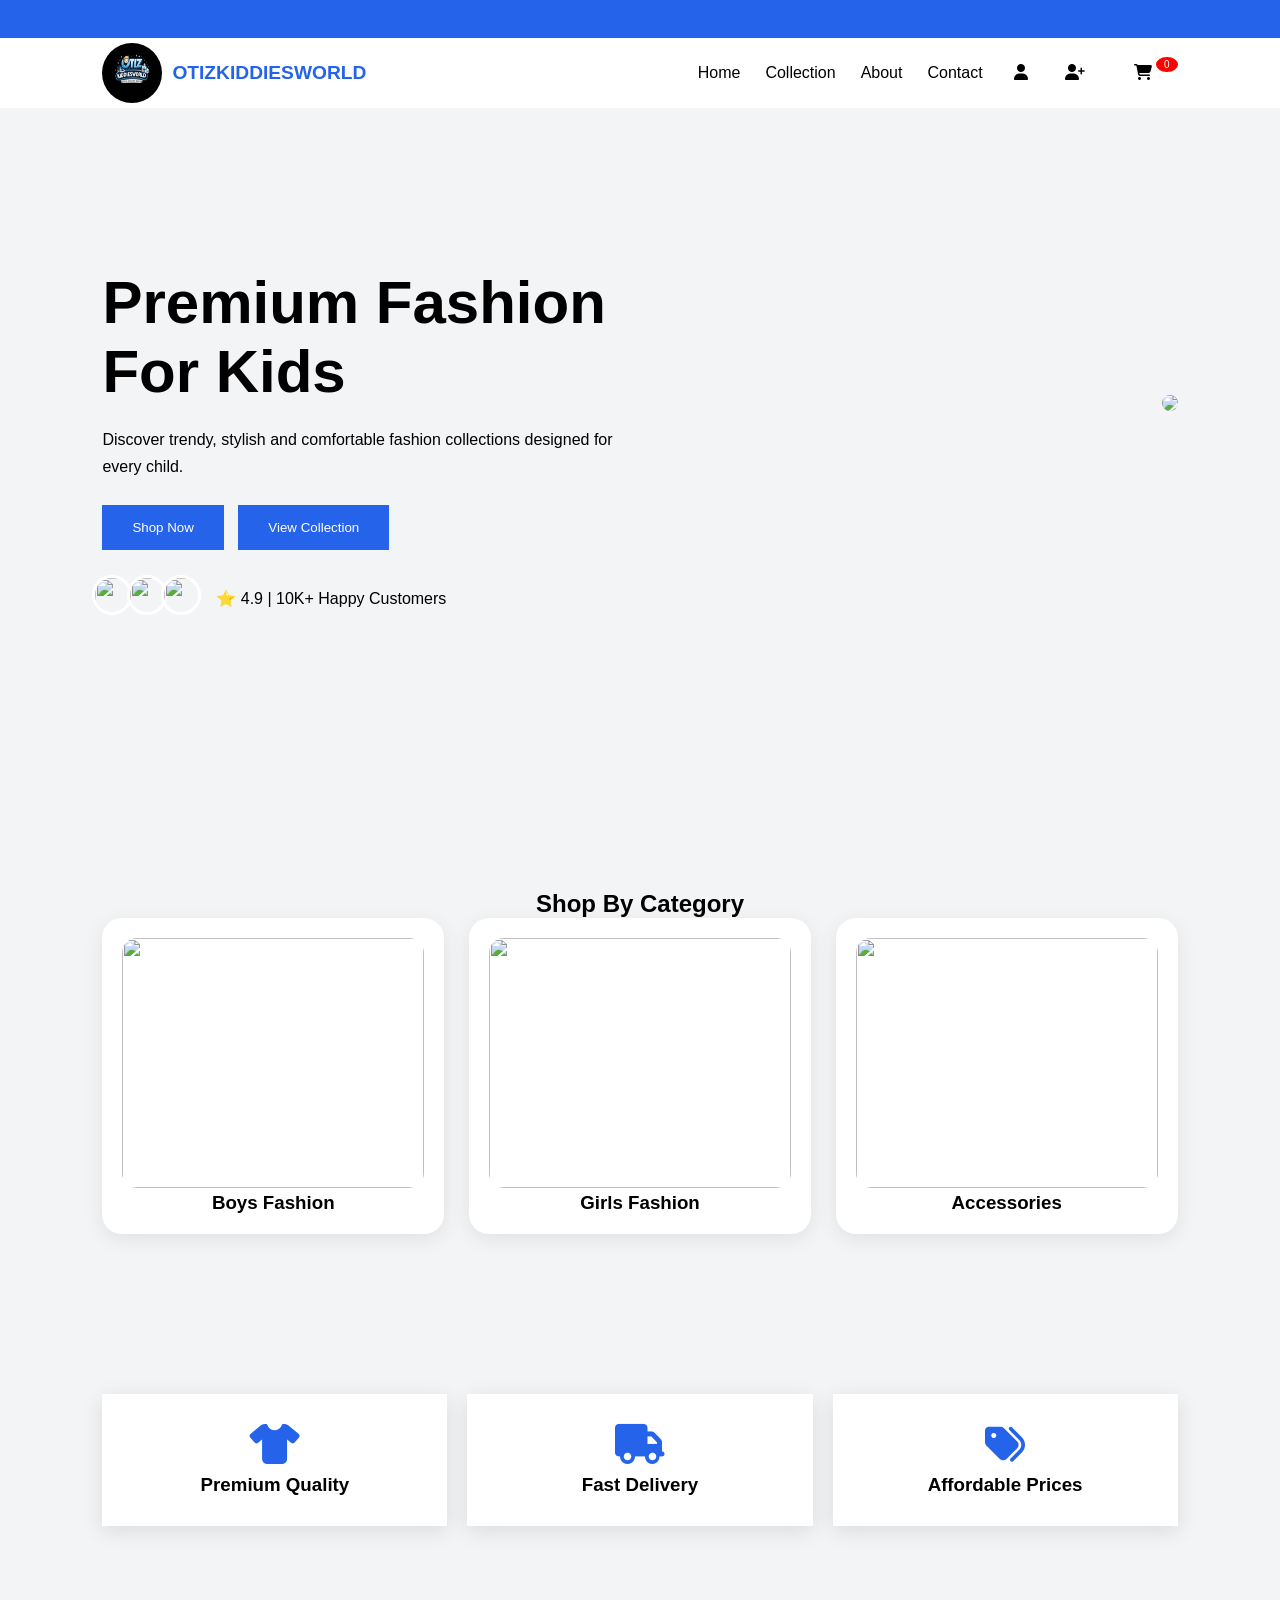
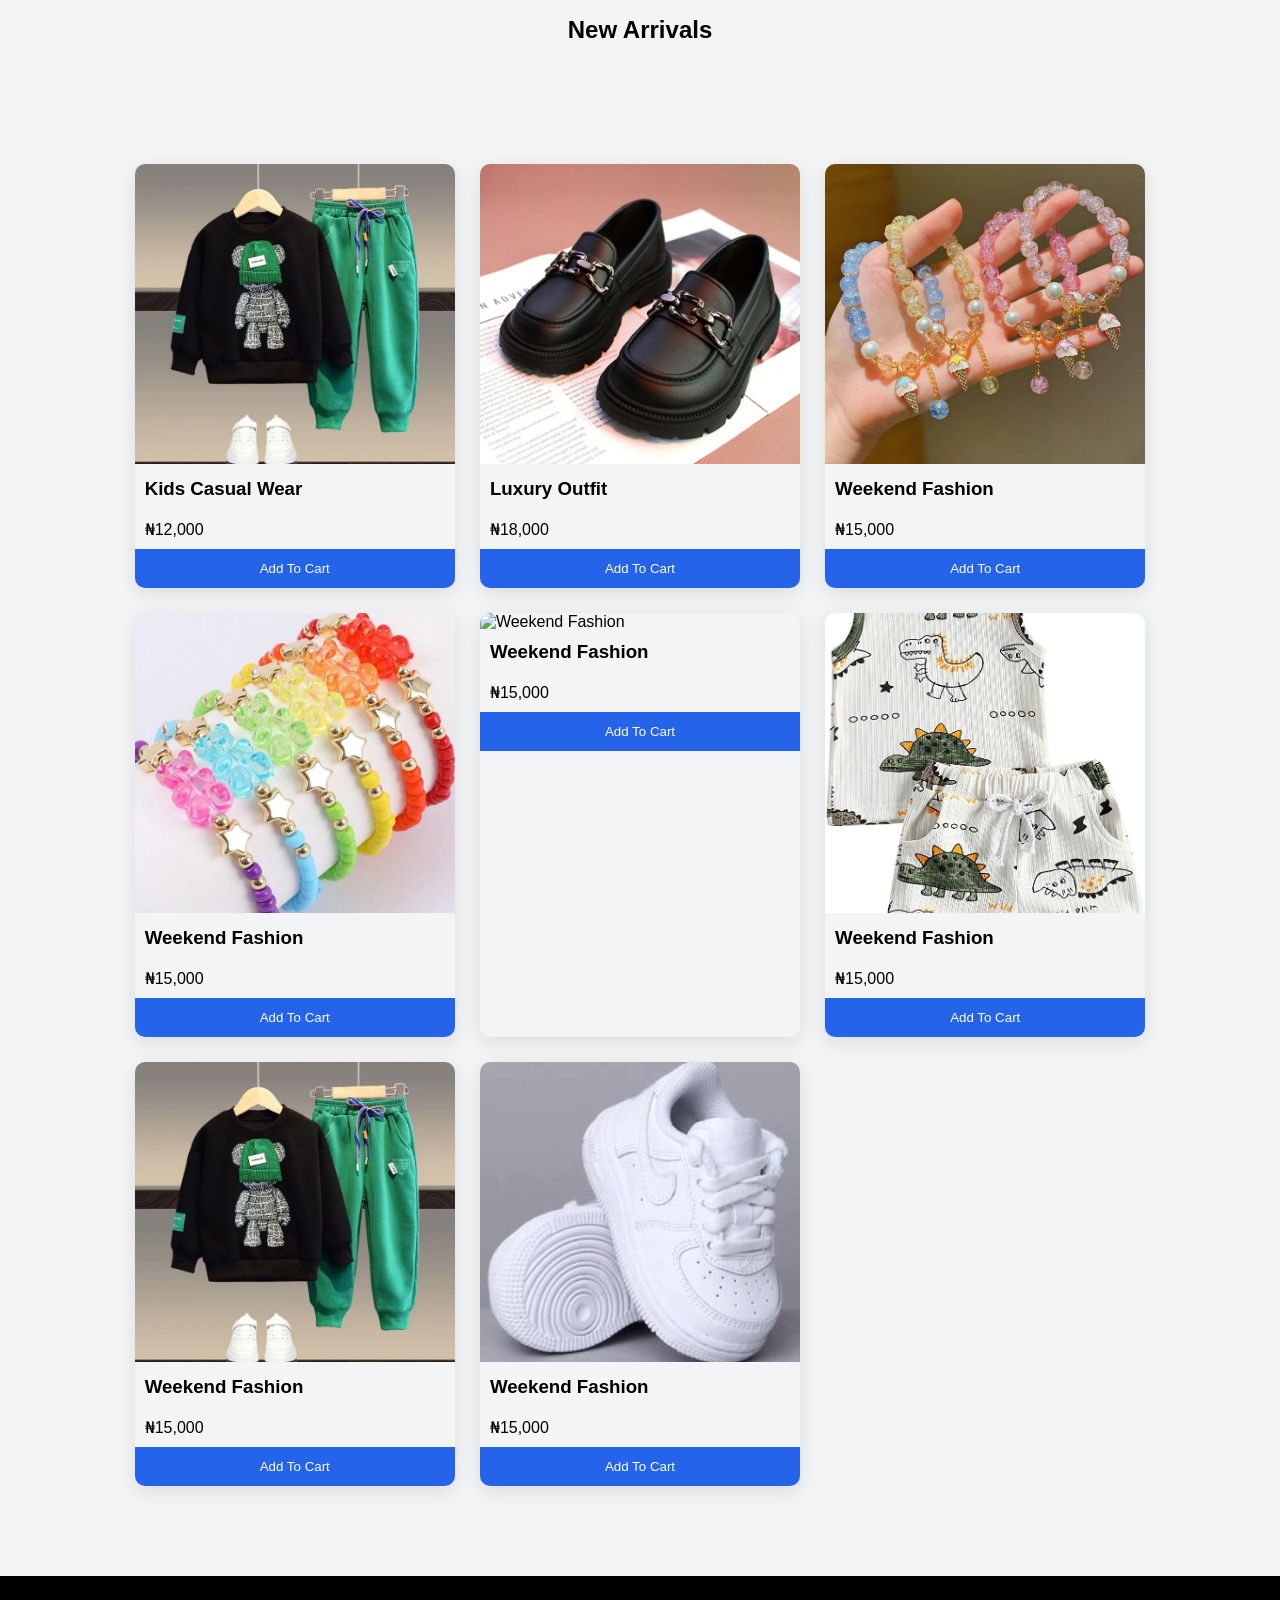
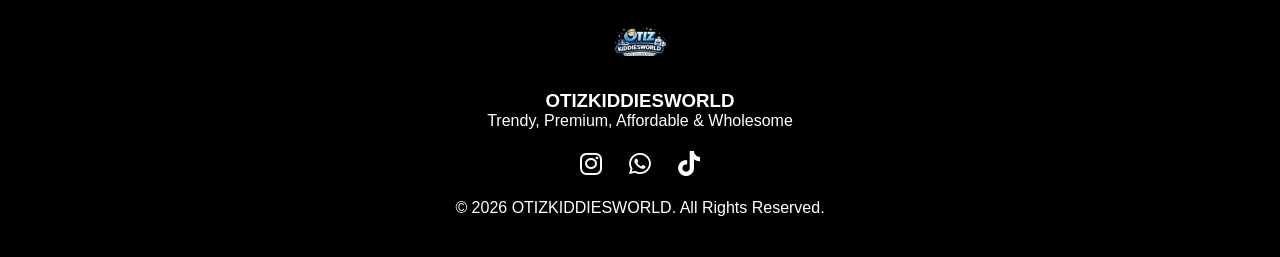
==== commit 3f71bff5: "fix: correct asset paths to relative CSS/JS/image folders Links and script/stylesheet references use" ====
--- a/HTML/index.html
+++ b/HTML/index.html
@@ -5,12 +5,12 @@
     <meta charset="UTF-8">
     <meta name="viewport" content="width=device-width, initial-scale=1.0">
     <title>OTIZKIDDIESWORLD</title>
-    <link rel="shortcut icon" href="/image/ChatGPT Image Jun 16, 2026, 05_14_02 PM.png" type="image/x-icon">
-    <link rel="stylesheet" href="/CSS/style.css">
+    <link rel="shortcut icon" href="../image/ChatGPT Image Jun 16, 2026, 05_14_02 PM.png" type="image/x-icon">
+    <link rel="stylesheet" href="../CSS/style.css">
     <link href="https://cdnjs.cloudflare.com/ajax/libs/font-awesome/6.5.1/css/all.min.css" rel="stylesheet">
-    <script src="/js/loader.js"></script>
+    <script src="../JS/loader.js"></script>
     <script type="module">
-  import { getAnnouncement } from "/js/firebase-service.js";
+  import { getAnnouncement } from "../JS/firebase-service.js";
 
   // Hold a loader lock for as long as this fetch takes, so the overlay
   // stays up until the real announcement text is in the DOM — instead
@@ -45,16 +45,16 @@
         </div>
         <nav class="navbar">
             <div class="logo">
-                <img src="/image/WhatsApp Image 2026-06-20 at 2.26.59 AM.jpeg" alt="OTIZKIDDIESWORLD Logo">
+                <img src="../image/WhatsApp Image 2026-06-20 at 2.26.59 AM.jpeg" alt="OTIZKIDDIESWORLD Logo">
                 <span>OTIZKIDDIESWORLD</span>
 
             </div>
 
             <ul class="nav-links">
                 <li><a href="#home">Home</a></li>
-                <li><a href="/HTML/collection.html">Collection</a></li>
-                <li><a href="/HTML/aboutus.html">About</a></li>
-                <li><a href="/HTML/contact.html">Contact</a></li>
+                <li><a href="../HTML/collection.html">Collection</a></li>
+                <li><a href="../HTML/aboutus.html">About</a></li>
+                <li><a href="../HTML/contact.html">Contact</a></li>
                 <li>
                   <button id="signinBtn" class="auth-icon-btn" title="Sign In">
                     <i class="fas fa-user"></i>
@@ -66,7 +66,7 @@
                   </button>
                 </li>
                 <li id="adminReturnItem" style="display:none;">
-                  <a href="/HTML/Otizadmin.html" class="admin-return-link">Admin</a>
+                  <a href="../HTML/Otizadmin.html" class="admin-return-link">Admin</a>
                 </li>
                 <li id="userProfile" class="user-chip" style="display:none;">
                   <span class="user-initial" id="homeUserInitial">U</span>
@@ -74,7 +74,7 @@
                   <button id="logoutBtn" class="logout-btn" type="button" onclick="window.logoutUser && window.logoutUser()" title="Logout">Logout</button>
                 </li>
 
-                <li class="cartpart"> <a href="/HTML/otizcart.html">
+                <li class="cartpart"> <a href="../HTML/otizcart.html">
                         <i class="fas fa-shopping-cart"></i>
                         <span id="cart-count">0</span>
                     </a>
@@ -100,11 +100,11 @@
 
             <div class="hero-buttons">
                 <button class="shop-btn">
-                    <a href="/HTML/collection.html">Shop Now</a>
+                    <a href="../HTML/collection.html">Shop Now</a>
                 </button>
 
                 <button class="catalog-btn">
-                    <a href="/HTML/collection.html">View Collection</a>
+                    <a href="../HTML/collection.html">View Collection</a>
                 </button>
             </div>
 
@@ -187,7 +187,7 @@
         <div class="products">
 
             <div class="product">
-                <img src="/image/Baby Boys And Girls Clothing Set Spring Autumn Children Hooded Outerwear Tops Pants 2PCS Outfits Kids Teenage Costume Suit - Set E _ 110CM(3-4T).jpg"
+                <img src="../image/Baby Boys And Girls Clothing Set Spring Autumn Children Hooded Outerwear Tops Pants 2PCS Outfits Kids Teenage Costume Suit - Set E _ 110CM(3-4T).jpg"
                     alt="Kids Casual Wear">
                 <h3>Kids Casual Wear</h3>
                 <p>₦12,000</p>
@@ -197,7 +197,7 @@
             </div>
 
             <div class="product">
-                <img src="/image/1 Pair Kids Slip-On Loafers, Leather Upper, Casual Shoes For Boys And Girls, Black Color, Suitable For Teenagers And Children, Low-Top, Comfortable Round Toe Design, Great For Casual Outfits And Daily Wear.jpg"
+                <img src="../image/1 Pair Kids Slip-On Loafers, Leather Upper, Casual Shoes For Boys And Girls, Black Color, Suitable For Teenagers And Children, Low-Top, Comfortable Round Toe Design, Great For Casual Outfits And Daily Wear.jpg"
                     alt="Luxury Outfit">
                 <h3>Luxury Outfit</h3>
                 <p>₦18,000</p>
@@ -207,7 +207,7 @@
             </div>
 
             <div class="product">
-                <img src="/image/1_2_4pcs New Cartoon Cute Ice Cream Decor Children's Bracelet For Girls, Kids Beaded Accessory Wristband.jpg"
+                <img src="../image/1_2_4pcs New Cartoon Cute Ice Cream Decor Children's Bracelet For Girls, Kids Beaded Accessory Wristband.jpg"
                     alt="Weekend Fashion">
                 <h3>Weekend Fashion</h3>
                 <p>₦15,000</p>
@@ -217,7 +217,7 @@
             </div>
 
             <div class="product">
-                <img src="/image/6pcs_Set Cute Cartoon Random Color Beads & Acrylic Bear Charm Bracelets, Suitable For Girls Daily Wear And Parties.jpg"
+                <img src="../image/6pcs_Set Cute Cartoon Random Color Beads & Acrylic Bear Charm Bracelets, Suitable For Girls Daily Wear And Parties.jpg"
                     alt="Weekend Fashion">
                 <h3>Weekend Fashion</h3>
                 <p>₦15,000</p>
@@ -236,16 +236,16 @@
             </div>
 
             <div class="product">
-                <img src="/image/Amazon_com_ Bebé recién nacido Ropa de Verano….jpg" alt="Weekend Fashion">
-                <h3>Weekend Fashion</h3>
-                <p>₦15,000</p>
-                <button onclick="addToCart('Weekend Fashion',15000)">
-                    Add To Cart
-                </button>
-            </div>
-
-            <div class="product">
-                <img src="/image/Baby Boys And Girls Clothing Set Spring Autumn Children Hooded Outerwear Tops Pants 2PCS Outfits Kids Teenage Costume Suit - Set E _ 110CM(3-4T).jpg"
+                <img src="../image/Amazon_com_ Bebé recién nacido Ropa de Verano….jpg" alt="Weekend Fashion">
+                <h3>Weekend Fashion</h3>
+                <p>₦15,000</p>
+                <button onclick="addToCart('Weekend Fashion',15000)">
+                    Add To Cart
+                </button>
+            </div>
+
+            <div class="product">
+                <img src="../image/Baby Boys And Girls Clothing Set Spring Autumn Children Hooded Outerwear Tops Pants 2PCS Outfits Kids Teenage Costume Suit - Set E _ 110CM(3-4T).jpg"
                     alt="Weekend Fashion">
                 <h3>Weekend Fashion</h3>
                 <p>₦15,000</p>
@@ -255,7 +255,7 @@
             </div>
 
             <div class="product">
-                <img src="/image/Chaussures _ Chaussures & talons femme.jpg" alt="Weekend Fashion">
+                <img src="../image/Chaussures _ Chaussures & talons femme.jpg" alt="Weekend Fashion">
                 <h3>Weekend Fashion</h3>
                 <p>₦15,000</p>
                 <button onclick="addToCart('Weekend Fashion',15000)">
@@ -269,7 +269,7 @@
 
     <!-- FOOTER -->
     <footer>
-        <img src="/image/WhatsApp Image 2026-06-20 at 2.26.59 AM.jpeg" alt="OTIZKIDDIESWORLD Logo">
+        <img src="../image/WhatsApp Image 2026-06-20 at 2.26.59 AM.jpeg" alt="OTIZKIDDIESWORLD Logo">
         <h3>OTIZKIDDIESWORLD</h3>
 
         <p>Trendy, Premium, Affordable & Wholesome</p>
@@ -290,11 +290,11 @@
         </p>
     </footer>
 
-    <script src="/js/script.js"></script>
-    <script type="module" src="/js/collection.js"></script>
+    <script src="../JS/script.js"></script>
+    <script type="module" src="../JS/collection.js"></script>
 
     <!-- Auth modals -->
-    <link rel="stylesheet" href="/css/auth-modals.css">
+    <link rel="stylesheet" href="../CSS/auth-modals.css">
 
     <div id="signinModal" class="auth-modal" aria-hidden="true">
         <div class="auth-modal-content">
@@ -321,7 +321,7 @@
         </div>
     </div>
 
-    <script type="module" src="/js/auth-modals.js"></script>
+    <script type="module" src="../JS/auth-modals.js"></script>
 </body>
 
 </html>
--- a/CSS/auth-modals.css
+++ b/CSS/auth-modals.css
@@ -0,0 +1,71 @@
+/* Basic modal styles for sign in / sign up */
+.auth-modal{
+  position:fixed;
+  inset:0;
+  background:rgba(0,0,0,0.45);
+  display:none;
+  align-items:center;
+  justify-content:center;
+  z-index:9999;
+}
+.auth-modal[aria-hidden="false"]{
+  display:flex;
+}
+.auth-modal-content{
+  background:#fff;
+  padding:24px;
+  border-radius:12px;
+  width:360px;
+  max-width:92%;
+  box-shadow:0 10px 30px rgba(0,0,0,0.2);
+  position:relative;
+}
+.auth-close{
+  position:absolute;
+  right:10px;
+  top:8px;
+  border:none;
+  background:transparent;
+  font-size:22px;
+  cursor:pointer;
+}
+.auth-modal h2{
+  margin:0 0 12px 0;
+  font-size:20px;
+}
+.auth-modal form{
+  display:flex;
+  flex-direction:column;
+  gap:10px;
+}
+.auth-modal input{
+  padding:10px 12px;
+  border-radius:8px;
+  border:1px solid #ddd;
+  font-size:14px;
+}
+.auth-submit{
+  background:var(--primary, #2563eb);
+  color:#fff;
+  border:none;
+  padding:10px;
+  border-radius:8px;
+  cursor:pointer;
+}
+.auth-links{
+  display:flex;
+  gap:8px;
+  align-items:center;
+  margin-left:12px;
+}
+.auth-btn{
+  background:transparent;
+  border:1px solid #2563eb;
+  color:#2563eb;
+  padding:6px 10px;
+  border-radius:8px;
+  cursor:pointer;
+}
+@media(max-width:480px){
+  .auth-modal-content{width:320px;padding:16px}
+}
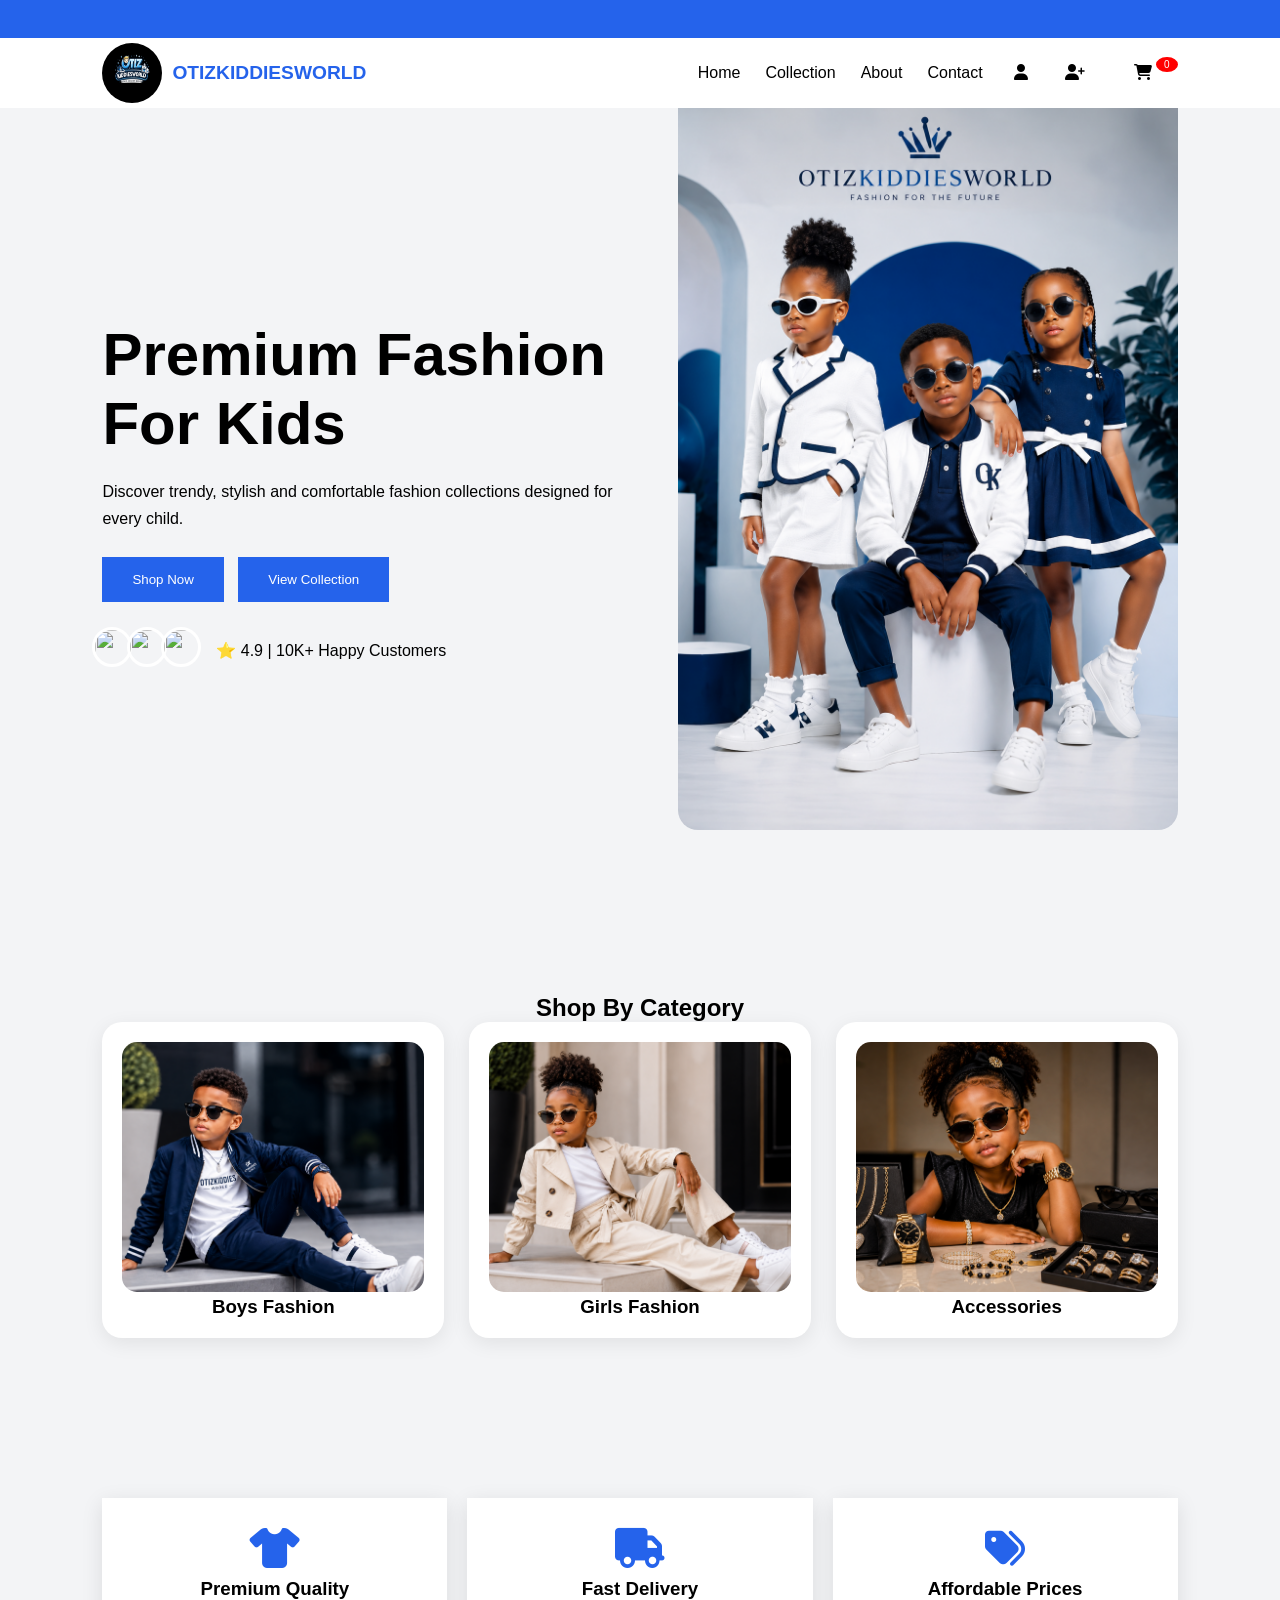
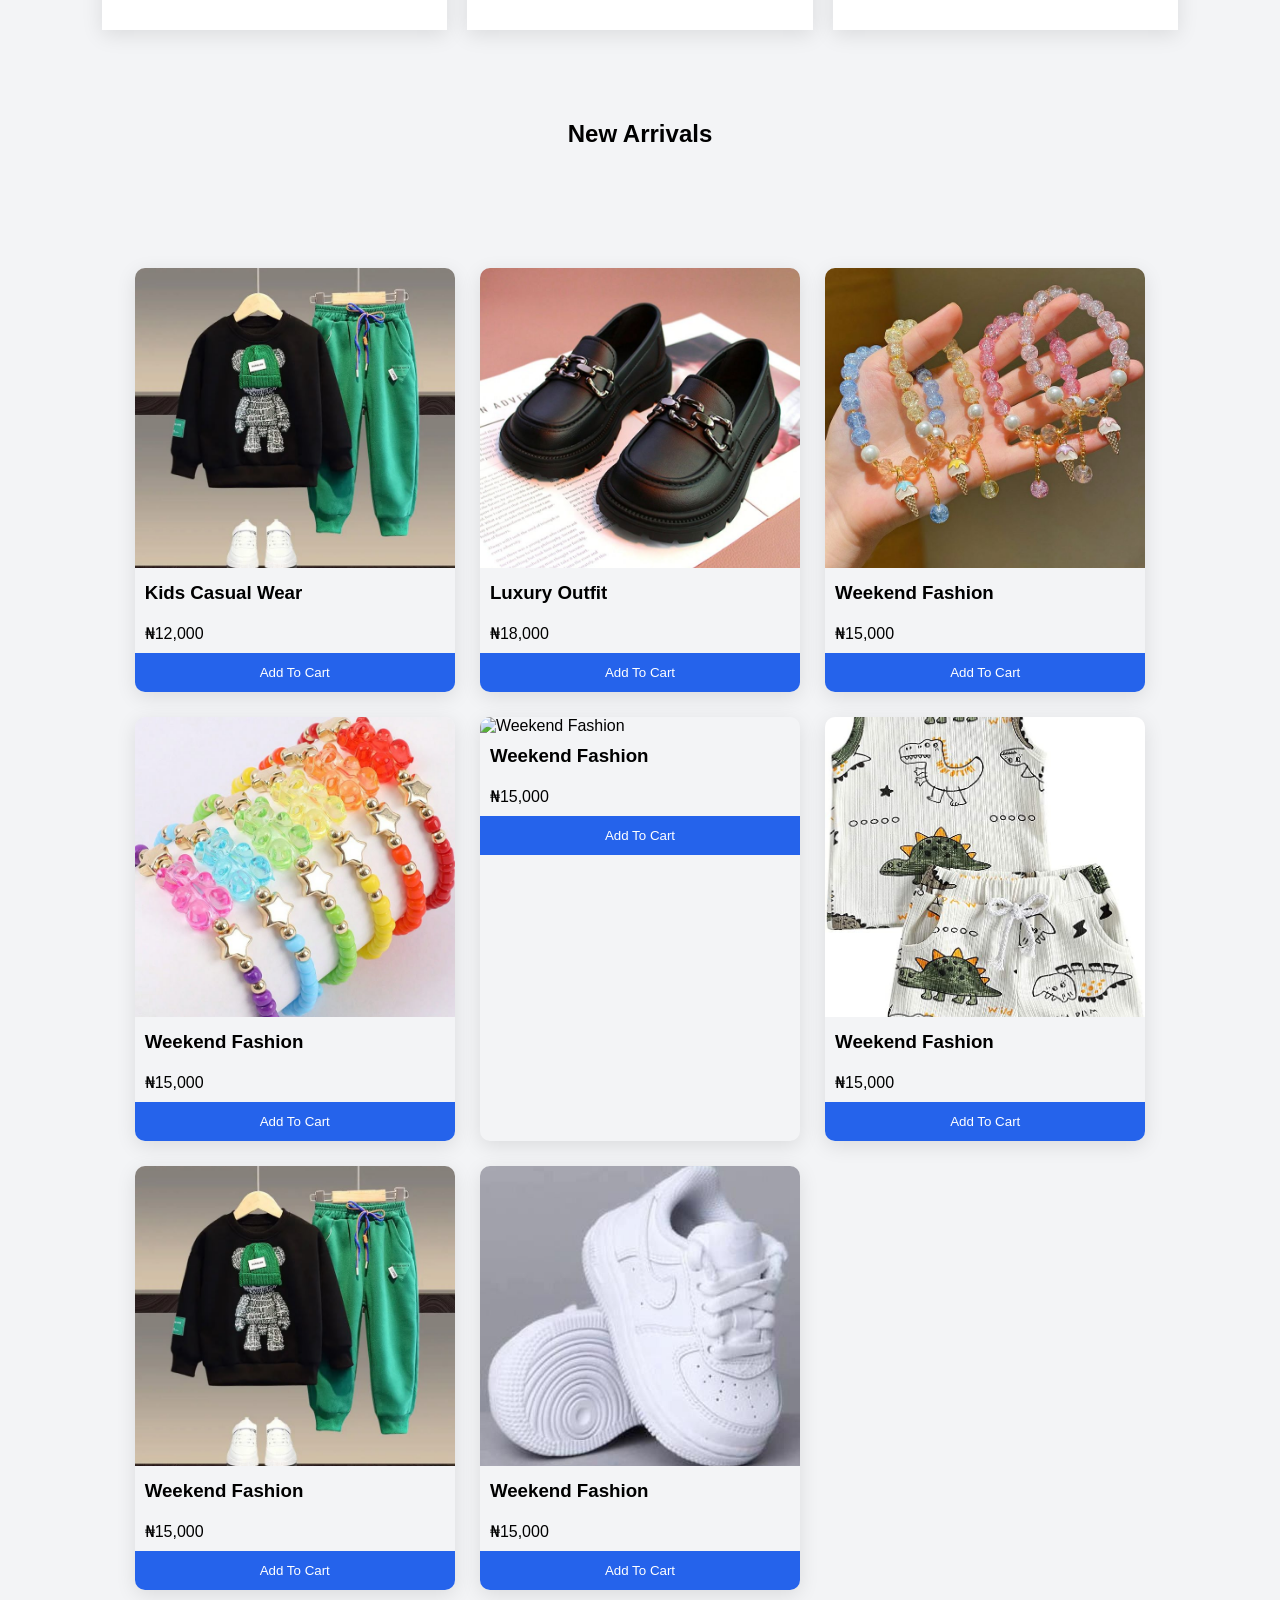
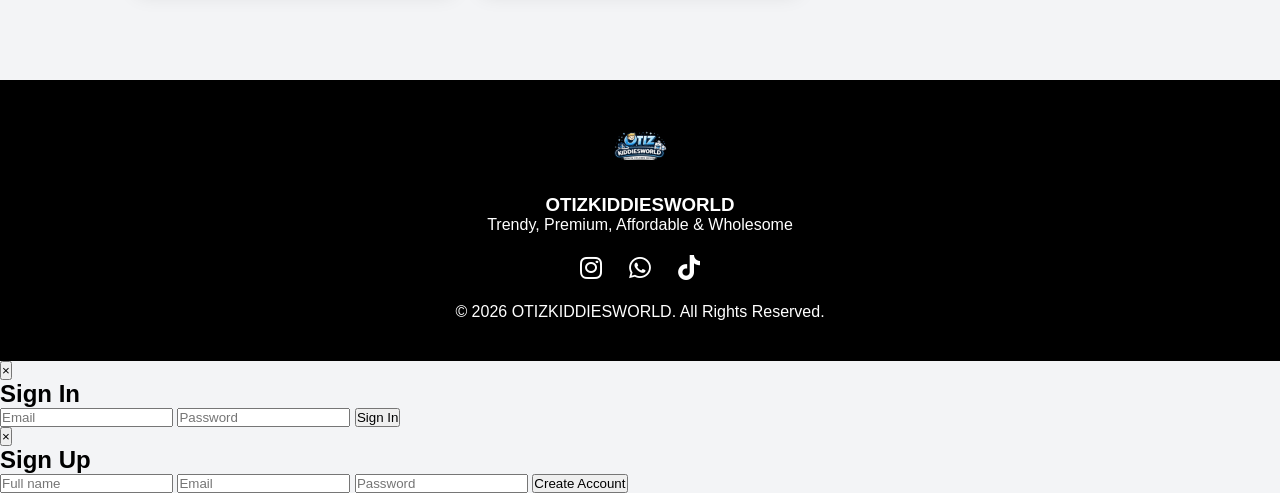
==== commit c00bc2f0: "updated images and links." ====
--- a/HTML/index.html
+++ b/HTML/index.html
@@ -45,16 +45,16 @@
         </div>
         <nav class="navbar">
             <div class="logo">
-                <img src="../image/WhatsApp Image 2026-06-20 at 2.26.59 AM.jpeg" alt="OTIZKIDDIESWORLD Logo">
+                <img src="/image/WhatsApp Image 2026-06-20 at 2.26.59 AM.jpeg" alt="OTIZKIDDIESWORLD Logo">
                 <span>OTIZKIDDIESWORLD</span>
 
             </div>
 
             <ul class="nav-links">
                 <li><a href="#home">Home</a></li>
-                <li><a href="../HTML/collection.html">Collection</a></li>
-                <li><a href="../HTML/aboutus.html">About</a></li>
-                <li><a href="../HTML/contact.html">Contact</a></li>
+                <li><a href="/HTML/collection.html">Collection</a></li>
+                <li><a href="/HTML/aboutus.html">About</a></li>
+                <li><a href="/HTML/contact.html">Contact</a></li>
                 <li>
                   <button id="signinBtn" class="auth-icon-btn" title="Sign In">
                     <i class="fas fa-user"></i>
@@ -66,7 +66,7 @@
                   </button>
                 </li>
                 <li id="adminReturnItem" style="display:none;">
-                  <a href="../HTML/Otizadmin.html" class="admin-return-link">Admin</a>
+                  <a href="/HTML/Otizadmin.html" class="admin-return-link">Admin</a>
                 </li>
                 <li id="userProfile" class="user-chip" style="display:none;">
                   <span class="user-initial" id="homeUserInitial">U</span>
@@ -74,7 +74,7 @@
                   <button id="logoutBtn" class="logout-btn" type="button" onclick="window.logoutUser && window.logoutUser()" title="Logout">Logout</button>
                 </li>
 
-                <li class="cartpart"> <a href="../HTML/otizcart.html">
+                <li class="cartpart"> <a href="/HTML/otizcart.html">
                         <i class="fas fa-shopping-cart"></i>
                         <span id="cart-count">0</span>
                     </a>
@@ -100,11 +100,11 @@
 
             <div class="hero-buttons">
                 <button class="shop-btn">
-                    <a href="../HTML/collection.html">Shop Now</a>
+                    <a href="/HTML/collection.html">Shop Now</a>
                 </button>
 
                 <button class="catalog-btn">
-                    <a href="../HTML/collection.html">View Collection</a>
+                    <a href="/HTML/collection.html">View Collection</a>
                 </button>
             </div>
 
@@ -125,7 +125,7 @@
         </div>
 
         <div class="hero-image">
-            <img src="https://images.unsplash.com/photo-1515886657613-9f3515b0c78f?w=900">
+            <img src="/image/otiz wallpaper.PNG" alt="">
         </div>
 
     </section>
@@ -141,17 +141,17 @@
         <div class="category-grid">
 
             <div class="category-card">
-                <img src="https://images.unsplash.com/photo-1515886657613-9f3515b0c78f?w=500">
+                <img src="/image/otiz boys.PNG">
                 <h3>Boys Fashion</h3>
             </div>
 
             <div class="category-card">
-                <img src="https://images.unsplash.com/photo-1503342217505-b0a15ec3261c?w=500">
+                <img src="/image/otiz girls.PNG">
                 <h3>Girls Fashion</h3>
             </div>
 
             <div class="category-card">
-                <img src="https://images.unsplash.com/photo-1521572163474-6864f9cf17ab?w=500">
+                <img src="/image/otiz accessiors.PNG">
                 <h3>Accessories</h3>
             </div>
 
@@ -187,7 +187,7 @@
         <div class="products">
 
             <div class="product">
-                <img src="../image/Baby Boys And Girls Clothing Set Spring Autumn Children Hooded Outerwear Tops Pants 2PCS Outfits Kids Teenage Costume Suit - Set E _ 110CM(3-4T).jpg"
+                <img src="/image/Baby Boys And Girls Clothing Set Spring Autumn Children Hooded Outerwear Tops Pants 2PCS Outfits Kids Teenage Costume Suit - Set E _ 110CM(3-4T).jpg"
                     alt="Kids Casual Wear">
                 <h3>Kids Casual Wear</h3>
                 <p>₦12,000</p>
@@ -197,7 +197,7 @@
             </div>
 
             <div class="product">
-                <img src="../image/1 Pair Kids Slip-On Loafers, Leather Upper, Casual Shoes For Boys And Girls, Black Color, Suitable For Teenagers And Children, Low-Top, Comfortable Round Toe Design, Great For Casual Outfits And Daily Wear.jpg"
+                <img src="/image/1 Pair Kids Slip-On Loafers, Leather Upper, Casual Shoes For Boys And Girls, Black Color, Suitable For Teenagers And Children, Low-Top, Comfortable Round Toe Design, Great For Casual Outfits And Daily Wear.jpg"
                     alt="Luxury Outfit">
                 <h3>Luxury Outfit</h3>
                 <p>₦18,000</p>
@@ -207,7 +207,7 @@
             </div>
 
             <div class="product">
-                <img src="../image/1_2_4pcs New Cartoon Cute Ice Cream Decor Children's Bracelet For Girls, Kids Beaded Accessory Wristband.jpg"
+                <img src="/image/1_2_4pcs New Cartoon Cute Ice Cream Decor Children's Bracelet For Girls, Kids Beaded Accessory Wristband.jpg"
                     alt="Weekend Fashion">
                 <h3>Weekend Fashion</h3>
                 <p>₦15,000</p>
@@ -217,7 +217,7 @@
             </div>
 
             <div class="product">
-                <img src="../image/6pcs_Set Cute Cartoon Random Color Beads & Acrylic Bear Charm Bracelets, Suitable For Girls Daily Wear And Parties.jpg"
+                <img src="/image/6pcs_Set Cute Cartoon Random Color Beads & Acrylic Bear Charm Bracelets, Suitable For Girls Daily Wear And Parties.jpg"
                     alt="Weekend Fashion">
                 <h3>Weekend Fashion</h3>
                 <p>₦15,000</p>
@@ -236,16 +236,16 @@
             </div>
 
             <div class="product">
-                <img src="../image/Amazon_com_ Bebé recién nacido Ropa de Verano….jpg" alt="Weekend Fashion">
-                <h3>Weekend Fashion</h3>
-                <p>₦15,000</p>
-                <button onclick="addToCart('Weekend Fashion',15000)">
-                    Add To Cart
-                </button>
-            </div>
-
-            <div class="product">
-                <img src="../image/Baby Boys And Girls Clothing Set Spring Autumn Children Hooded Outerwear Tops Pants 2PCS Outfits Kids Teenage Costume Suit - Set E _ 110CM(3-4T).jpg"
+                <img src="/image/Amazon_com_ Bebé recién nacido Ropa de Verano….jpg" alt="Weekend Fashion">
+                <h3>Weekend Fashion</h3>
+                <p>₦15,000</p>
+                <button onclick="addToCart('Weekend Fashion',15000)">
+                    Add To Cart
+                </button>
+            </div>
+
+            <div class="product">
+                <img src="/image/Baby Boys And Girls Clothing Set Spring Autumn Children Hooded Outerwear Tops Pants 2PCS Outfits Kids Teenage Costume Suit - Set E _ 110CM(3-4T).jpg"
                     alt="Weekend Fashion">
                 <h3>Weekend Fashion</h3>
                 <p>₦15,000</p>
@@ -255,7 +255,7 @@
             </div>
 
             <div class="product">
-                <img src="../image/Chaussures _ Chaussures & talons femme.jpg" alt="Weekend Fashion">
+                <img src="/image/Chaussures _ Chaussures & talons femme.jpg" alt="Weekend Fashion">
                 <h3>Weekend Fashion</h3>
                 <p>₦15,000</p>
                 <button onclick="addToCart('Weekend Fashion',15000)">
@@ -269,18 +269,18 @@
 
     <!-- FOOTER -->
     <footer>
-        <img src="../image/WhatsApp Image 2026-06-20 at 2.26.59 AM.jpeg" alt="OTIZKIDDIESWORLD Logo">
+        <img src="/image/WhatsApp Image 2026-06-20 at 2.26.59 AM.jpeg" alt="OTIZKIDDIESWORLD Logo">
         <h3>OTIZKIDDIESWORLD</h3>
 
         <p>Trendy, Premium, Affordable & Wholesome</p>
 
         <div class="socials">
-            <a href="https://www.instagram.com/dollars_109?igsh=MWZ1ZXFwZWs2ZnFhYg%3D%3D&utm_source=qr" target="_blank">
+            <a href="https://www.instagram.com/otizkiddiesworld?igsh=MWI1cXc2YjF6Zmk0NQ%3D%3D&utm_source=qr" target="_blank">
                 <i class="fab fa-instagram"></i>
             </a>
-            <a href="https://wa.me/2349036442495" target="_blank"> <i class="fab fa-whatsapp"></i>
+            <a href="https: //wa.me/2348074984806" target="_blank"> <i class="fab fa-whatsapp"></i>
             </a>
-            <a href="https://www.tiktok.com/@dollars_2?_r=1&_t=ZS-97M4Zr3LXev" target="_blank"><i
+            <a href="https://www.tiktok.com/@otizkiddiesworld1?_r=1&_t=ZS-98AS4C8WW2L" target="_blank"><i
                     class="fab fa-tiktok"></i>
             </a>
         </div>
@@ -291,10 +291,10 @@
     </footer>
 
     <script src="../JS/script.js"></script>
-    <script type="module" src="../JS/collection.js"></script>
+    <script type="module" src="../js/collection.js"></script>
 
     <!-- Auth modals -->
-    <link rel="stylesheet" href="../CSS/auth-modals.css">
+    <link rel="stylesheet" href="/css/auth-modals.css">
 
     <div id="signinModal" class="auth-modal" aria-hidden="true">
         <div class="auth-modal-content">
@@ -321,7 +321,7 @@
         </div>
     </div>
 
-    <script type="module" src="../JS/auth-modals.js"></script>
+    <script type="module" src="/js/auth-modals.js"></script>
 </body>
 
 </html>
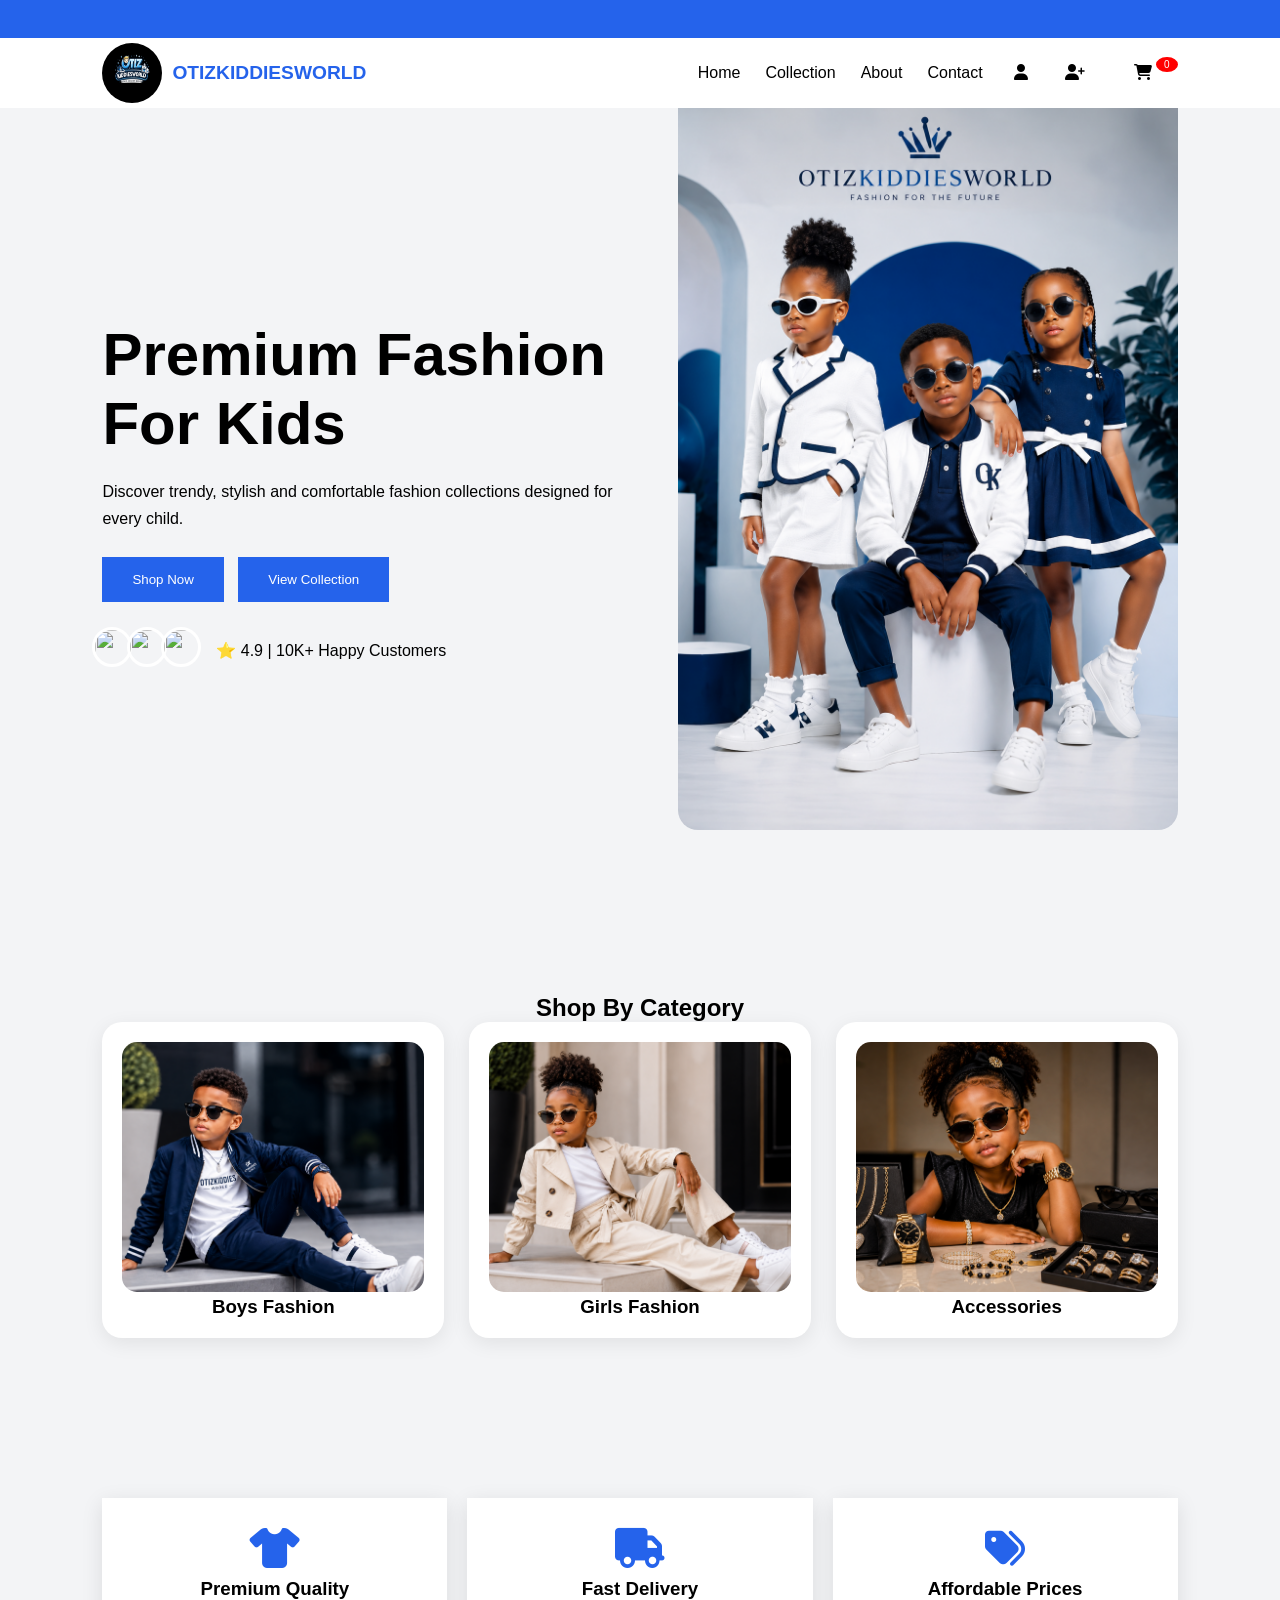
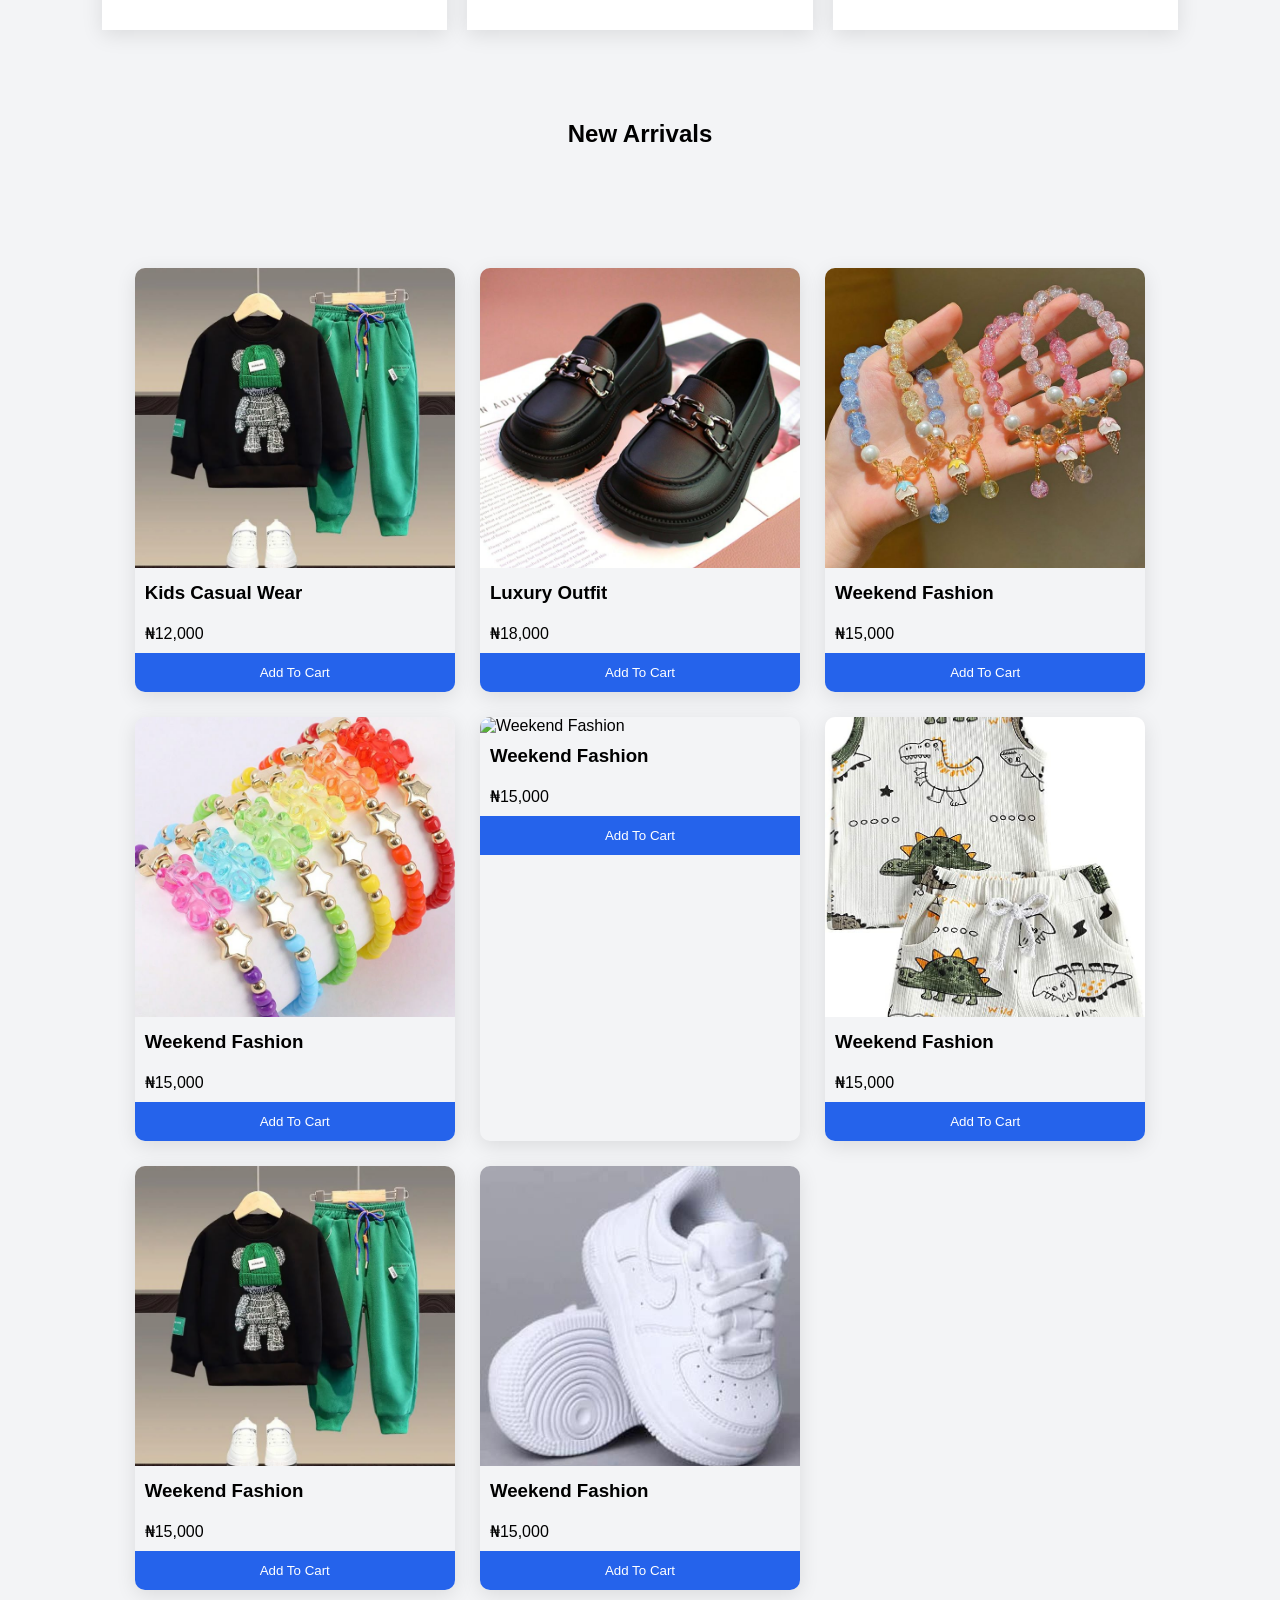
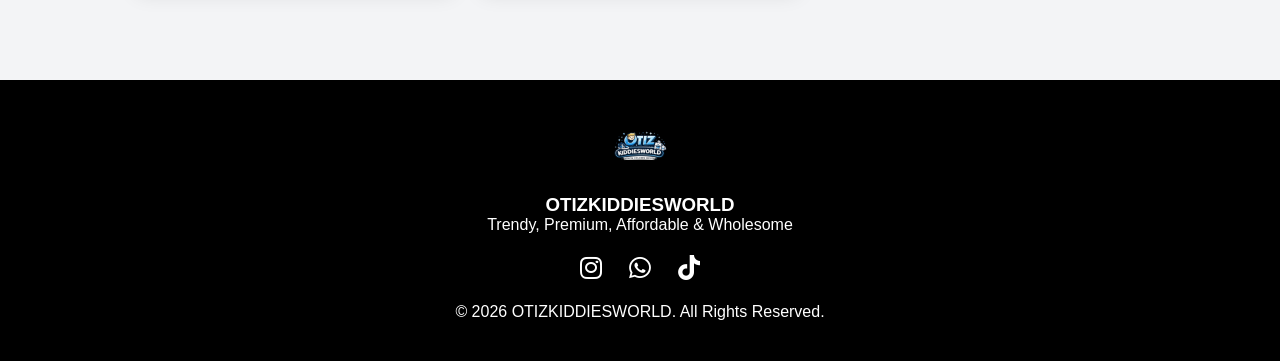
==== commit b59b8c1e: "Merge branch 'main' of https://github.com/umezulikechikamso8-coder/OTIZKIDDIESWORLD" ====
--- a/HTML/index.html
+++ b/HTML/index.html
@@ -45,16 +45,16 @@
         </div>
         <nav class="navbar">
             <div class="logo">
-                <img src="/image/WhatsApp Image 2026-06-20 at 2.26.59 AM.jpeg" alt="OTIZKIDDIESWORLD Logo">
+                <img src="../image/WhatsApp Image 2026-06-20 at 2.26.59 AM.jpeg" alt="OTIZKIDDIESWORLD Logo">
                 <span>OTIZKIDDIESWORLD</span>
 
             </div>
 
             <ul class="nav-links">
                 <li><a href="#home">Home</a></li>
-                <li><a href="/HTML/collection.html">Collection</a></li>
-                <li><a href="/HTML/aboutus.html">About</a></li>
-                <li><a href="/HTML/contact.html">Contact</a></li>
+                <li><a href="../HTML/collection.html">Collection</a></li>
+                <li><a href="../HTML/aboutus.html">About</a></li>
+                <li><a href="../HTML/contact.html">Contact</a></li>
                 <li>
                   <button id="signinBtn" class="auth-icon-btn" title="Sign In">
                     <i class="fas fa-user"></i>
@@ -66,7 +66,7 @@
                   </button>
                 </li>
                 <li id="adminReturnItem" style="display:none;">
-                  <a href="/HTML/Otizadmin.html" class="admin-return-link">Admin</a>
+                  <a href="../HTML/Otizadmin.html" class="admin-return-link">Admin</a>
                 </li>
                 <li id="userProfile" class="user-chip" style="display:none;">
                   <span class="user-initial" id="homeUserInitial">U</span>
@@ -74,7 +74,7 @@
                   <button id="logoutBtn" class="logout-btn" type="button" onclick="window.logoutUser && window.logoutUser()" title="Logout">Logout</button>
                 </li>
 
-                <li class="cartpart"> <a href="/HTML/otizcart.html">
+                <li class="cartpart"> <a href="../HTML/otizcart.html">
                         <i class="fas fa-shopping-cart"></i>
                         <span id="cart-count">0</span>
                     </a>
@@ -100,11 +100,11 @@
 
             <div class="hero-buttons">
                 <button class="shop-btn">
-                    <a href="/HTML/collection.html">Shop Now</a>
+                    <a href="../HTML/collection.html">Shop Now</a>
                 </button>
 
                 <button class="catalog-btn">
-                    <a href="/HTML/collection.html">View Collection</a>
+                    <a href="../HTML/collection.html">View Collection</a>
                 </button>
             </div>
 
@@ -187,7 +187,7 @@
         <div class="products">
 
             <div class="product">
-                <img src="/image/Baby Boys And Girls Clothing Set Spring Autumn Children Hooded Outerwear Tops Pants 2PCS Outfits Kids Teenage Costume Suit - Set E _ 110CM(3-4T).jpg"
+                <img src="../image/Baby Boys And Girls Clothing Set Spring Autumn Children Hooded Outerwear Tops Pants 2PCS Outfits Kids Teenage Costume Suit - Set E _ 110CM(3-4T).jpg"
                     alt="Kids Casual Wear">
                 <h3>Kids Casual Wear</h3>
                 <p>₦12,000</p>
@@ -197,7 +197,7 @@
             </div>
 
             <div class="product">
-                <img src="/image/1 Pair Kids Slip-On Loafers, Leather Upper, Casual Shoes For Boys And Girls, Black Color, Suitable For Teenagers And Children, Low-Top, Comfortable Round Toe Design, Great For Casual Outfits And Daily Wear.jpg"
+                <img src="../image/1 Pair Kids Slip-On Loafers, Leather Upper, Casual Shoes For Boys And Girls, Black Color, Suitable For Teenagers And Children, Low-Top, Comfortable Round Toe Design, Great For Casual Outfits And Daily Wear.jpg"
                     alt="Luxury Outfit">
                 <h3>Luxury Outfit</h3>
                 <p>₦18,000</p>
@@ -207,7 +207,7 @@
             </div>
 
             <div class="product">
-                <img src="/image/1_2_4pcs New Cartoon Cute Ice Cream Decor Children's Bracelet For Girls, Kids Beaded Accessory Wristband.jpg"
+                <img src="../image/1_2_4pcs New Cartoon Cute Ice Cream Decor Children's Bracelet For Girls, Kids Beaded Accessory Wristband.jpg"
                     alt="Weekend Fashion">
                 <h3>Weekend Fashion</h3>
                 <p>₦15,000</p>
@@ -217,7 +217,7 @@
             </div>
 
             <div class="product">
-                <img src="/image/6pcs_Set Cute Cartoon Random Color Beads & Acrylic Bear Charm Bracelets, Suitable For Girls Daily Wear And Parties.jpg"
+                <img src="../image/6pcs_Set Cute Cartoon Random Color Beads & Acrylic Bear Charm Bracelets, Suitable For Girls Daily Wear And Parties.jpg"
                     alt="Weekend Fashion">
                 <h3>Weekend Fashion</h3>
                 <p>₦15,000</p>
@@ -236,16 +236,16 @@
             </div>
 
             <div class="product">
-                <img src="/image/Amazon_com_ Bebé recién nacido Ropa de Verano….jpg" alt="Weekend Fashion">
-                <h3>Weekend Fashion</h3>
-                <p>₦15,000</p>
-                <button onclick="addToCart('Weekend Fashion',15000)">
-                    Add To Cart
-                </button>
-            </div>
-
-            <div class="product">
-                <img src="/image/Baby Boys And Girls Clothing Set Spring Autumn Children Hooded Outerwear Tops Pants 2PCS Outfits Kids Teenage Costume Suit - Set E _ 110CM(3-4T).jpg"
+                <img src="../image/Amazon_com_ Bebé recién nacido Ropa de Verano….jpg" alt="Weekend Fashion">
+                <h3>Weekend Fashion</h3>
+                <p>₦15,000</p>
+                <button onclick="addToCart('Weekend Fashion',15000)">
+                    Add To Cart
+                </button>
+            </div>
+
+            <div class="product">
+                <img src="../image/Baby Boys And Girls Clothing Set Spring Autumn Children Hooded Outerwear Tops Pants 2PCS Outfits Kids Teenage Costume Suit - Set E _ 110CM(3-4T).jpg"
                     alt="Weekend Fashion">
                 <h3>Weekend Fashion</h3>
                 <p>₦15,000</p>
@@ -255,7 +255,7 @@
             </div>
 
             <div class="product">
-                <img src="/image/Chaussures _ Chaussures & talons femme.jpg" alt="Weekend Fashion">
+                <img src="../image/Chaussures _ Chaussures & talons femme.jpg" alt="Weekend Fashion">
                 <h3>Weekend Fashion</h3>
                 <p>₦15,000</p>
                 <button onclick="addToCart('Weekend Fashion',15000)">
@@ -269,7 +269,7 @@
 
     <!-- FOOTER -->
     <footer>
-        <img src="/image/WhatsApp Image 2026-06-20 at 2.26.59 AM.jpeg" alt="OTIZKIDDIESWORLD Logo">
+        <img src="../image/WhatsApp Image 2026-06-20 at 2.26.59 AM.jpeg" alt="OTIZKIDDIESWORLD Logo">
         <h3>OTIZKIDDIESWORLD</h3>
 
         <p>Trendy, Premium, Affordable & Wholesome</p>
@@ -291,10 +291,10 @@
     </footer>
 
     <script src="../JS/script.js"></script>
-    <script type="module" src="../js/collection.js"></script>
+    <script type="module" src="../JS/collection.js"></script>
 
     <!-- Auth modals -->
-    <link rel="stylesheet" href="/css/auth-modals.css">
+    <link rel="stylesheet" href="../CSS/auth-modals.css">
 
     <div id="signinModal" class="auth-modal" aria-hidden="true">
         <div class="auth-modal-content">
@@ -321,7 +321,7 @@
         </div>
     </div>
 
-    <script type="module" src="/js/auth-modals.js"></script>
+    <script type="module" src="../JS/auth-modals.js"></script>
 </body>
 
 </html>
--- a/CSS/auth-modals.css
+++ b/CSS/auth-modals.css
@@ -0,0 +1,71 @@
+/* Basic modal styles for sign in / sign up */
+.auth-modal{
+  position:fixed;
+  inset:0;
+  background:rgba(0,0,0,0.45);
+  display:none;
+  align-items:center;
+  justify-content:center;
+  z-index:9999;
+}
+.auth-modal[aria-hidden="false"]{
+  display:flex;
+}
+.auth-modal-content{
+  background:#fff;
+  padding:24px;
+  border-radius:12px;
+  width:360px;
+  max-width:92%;
+  box-shadow:0 10px 30px rgba(0,0,0,0.2);
+  position:relative;
+}
+.auth-close{
+  position:absolute;
+  right:10px;
+  top:8px;
+  border:none;
+  background:transparent;
+  font-size:22px;
+  cursor:pointer;
+}
+.auth-modal h2{
+  margin:0 0 12px 0;
+  font-size:20px;
+}
+.auth-modal form{
+  display:flex;
+  flex-direction:column;
+  gap:10px;
+}
+.auth-modal input{
+  padding:10px 12px;
+  border-radius:8px;
+  border:1px solid #ddd;
+  font-size:14px;
+}
+.auth-submit{
+  background:var(--primary, #2563eb);
+  color:#fff;
+  border:none;
+  padding:10px;
+  border-radius:8px;
+  cursor:pointer;
+}
+.auth-links{
+  display:flex;
+  gap:8px;
+  align-items:center;
+  margin-left:12px;
+}
+.auth-btn{
+  background:transparent;
+  border:1px solid #2563eb;
+  color:#2563eb;
+  padding:6px 10px;
+  border-radius:8px;
+  cursor:pointer;
+}
+@media(max-width:480px){
+  .auth-modal-content{width:320px;padding:16px}
+}
